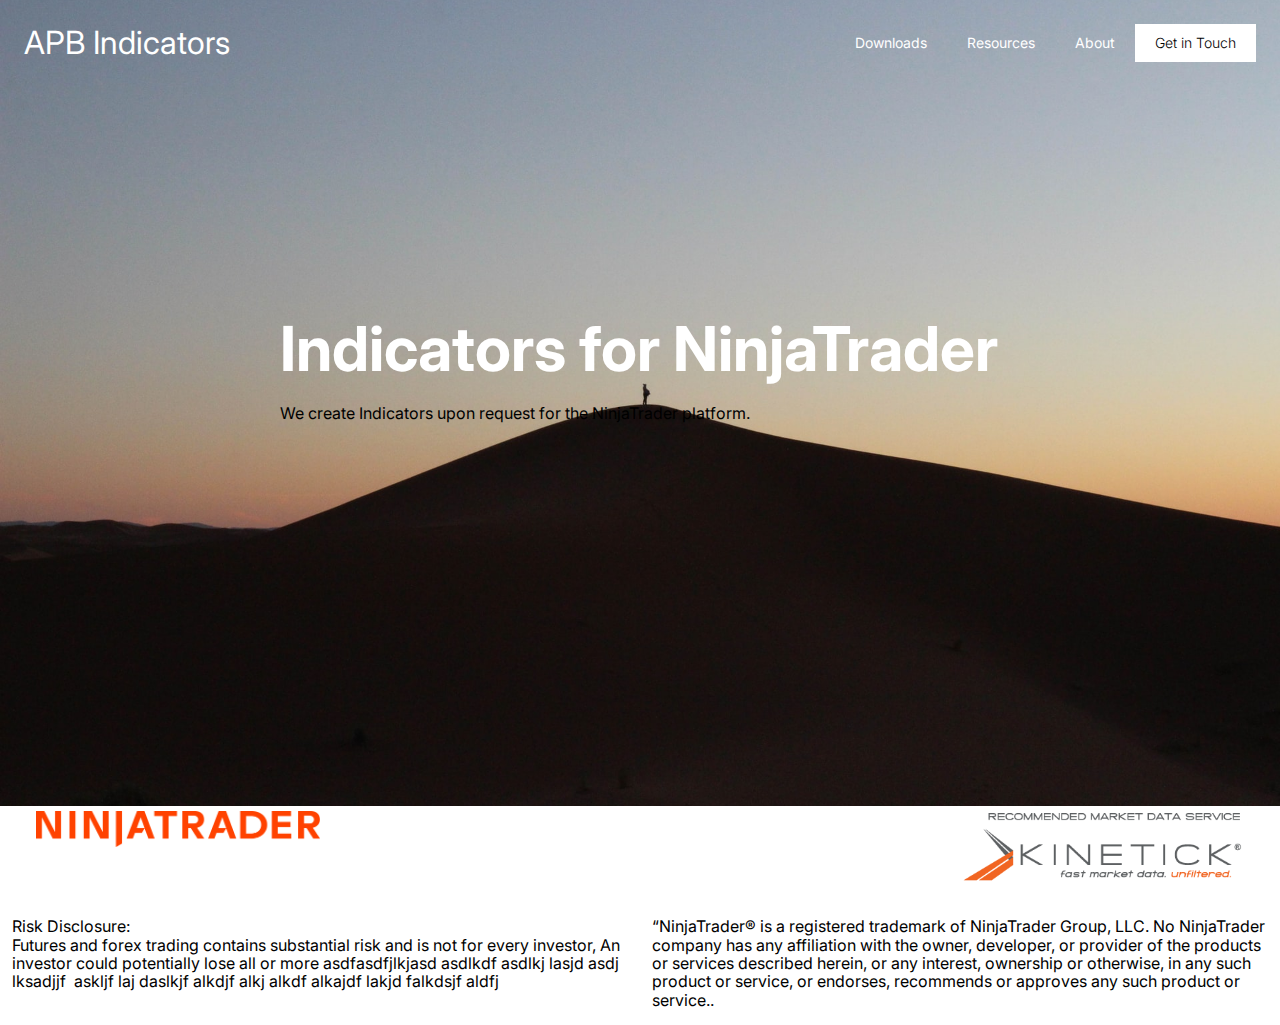
==== about.html @ 0ae4ec0c "Multi Upload" ====
<!DOCTYPE html>
<html>

<head>
  <meta charset="utf-8">
  <meta name="viewport" content="width=device-width,initial-scale=1">
  <meta name="generator" content="RSD 5.0.3541">
  <title>About</title>
  <link rel="stylesheet" href="css/vanillacss.min.css">
  <link rel="stylesheet" href="css/wireframe-theme.min.css">
  <script>document.createElement( "picture" );</script>
  <script class="picturefill" async="async" src="js/picturefill.min.js"></script>
  <link rel="stylesheet" href="css/main.css">
  <link rel="stylesheet" href="https://fonts.googleapis.com/css?family=Inter:300,400,b">
</head>

<body class="body-1">
  <div class="container nav-bar">
    <a class="link-text logo-nav-link" href="#">APB Indicators</a>
    <nav class="container nav-link-wrapper">
      <a class="link-text nav-link" href="downloads.html">Downloads<br></a>
      <a class="link-text nav-link" href="resources.html" title="">Resources</a>
      <a class="link-text nav-link" href="#">About</a>
      <a class="link-text nav-link contact-btn" href="mailto:TonyBonura@Hotmail.com">Get in Touch</a>
    </nav>
  </div>
  <div class="container hero-section">
    <div class="container hero-content-region">
      <h1 class="hero-heading">Indicators for NinjaTrader</h1>
      <p class="paragraph"><span class="paragraph-text-16">We create Indicators upon </span><span class="paragraph-text-17">request for the NinjaTrader platform.</span></p>
    </div>
  </div>
  <div class="container footer-region">
    <div class="container sd-four-cols">
      <div class="container"><a href="#" class="responsive-picture">
          <picture>
            <img alt="Placeholder Picture" width="2376" height="300" src="./NinjaTrader_Wordmark_color_RGB.png" loading="lazy">
          </picture>
        </a></div>
      <div class="container"></div>
      <div class="container"></div>
      <div class="container"><a href="#" class="responsive-picture">
          <picture>
            <img alt="Placeholder Picture" width="400" height="100" src="./Kinetick_Logo.png" loading="lazy">
          </picture>
        </a></div>
    </div>
  </div>
  <div class="container sd-two-cols">
    <div class="container">
      <p class="paragraph">Risk Disclosure:<br>Futures and forex trading contains substantial risk and is not for every investor, An investor could potentially lose all or more asdfasdfjlkjasd asdlkdf asdlkj lasjd asdj lksadjjf&nbsp; askljf laj daslkjf alkdjf alkj alkdf alkajdf lakjd falkdsjf aldfj</p>
    </div>
    <div class="container">
      <p class="paragraph">“NinjaTrader® is a registered trademark of NinjaTrader Group, LLC. No NinjaTrader company has any affiliation with the owner, developer, or provider of the products or services described herein, or any interest, ownership or otherwise, in any such product or service, or endorses, recommends or approves any such product or service..</p>
    </div>
  </div>
  <script src="js/jquery.min.js"></script>
  <script src="js/outofview.js"></script>
</body>

</html>
---- css/vanillacss.min.css ----
/************************ Icons ******************************/@font-face { font-family: 'coffeecup-font-icons'; src: url('../fonts/coffeecup-font-icons.eot?nxsgkh'); src: url('../fonts/coffeecup-font-icons.eot?nxsgkh#iefix') format('embedded-opentype'), url('../fonts/coffeecup-font-icons.woff?nxsgkh') format('woff'), url('../fonts/coffeecup-font-icons.ttf?nxsgkh') format('truetype'), url('../fonts/coffeecup-font-icons.svg?nxsgkh#coffeecup-font-icons') format('svg'); font-weight: normal; font-style: normal;}[class*="coffeecup-icons-"] { font-family: 'coffeecup-font-icons'; speak: none; font-weight: normal; font-style: normal; text-decoration: inherit; -webkit-font-smoothing: antialiased; display: inline; width: auto; height: auto; line-height: 1.7; vertical-align: baseline; background-image: none; background-position: 0% 0%; background-repeat: repeat; margin-top: 0;}[class*="coffeecup-icons-"]:before { text-decoration: inherit; display: inline-block; speak: none;}/* makes sure icons active on rollover in links */a [class*="coffeecup-icons-"] { display: inline-block;}/* makes the font 33% larger relative to the icon container */.coffeecup-icons-large:before { vertical-align: -10%; font-size: 1.3333333333333333em;}.button [class^="coffeecup-icons-"],.button [class*=" coffeecup-icons-"],.nav [class^="coffeecup-icons-"],.nav [class*=" coffeecup-icons-"] { display: inline; /* keeps button heights with and without icons the same */}.button [class^="coffeecup-icons-"].coffeecup-icons-large,.button [class*=" coffeecup-icons-"].coffeecup-icons-large,.nav [class^="coffeecup-icons-"].coffeecup-icons-large,.nav [class*=" coffeecup-icons-"].coffeecup-icons-large { line-height: .9em;}.button [class^="coffeecup-icons-"].coffeecup-icons-spin,.button [class*=" coffeecup-icons-"].coffeecup-icons-spin,.nav [class^="coffeecup-icons-"].coffeecup-icons-spin,.nav [class*=" coffeecup-icons-"].coffeecup-icons-spin { display: inline-block;}li [class^="coffeecup-icons-"],li [class*=" coffeecup-icons-"],.nav li [class^="coffeecup-icons-"],.nav li [class*=" coffeecup-icons-"] { display: inline-block; width: 1.25em; text-align: center;}li [class^="coffeecup-icons-"].coffeecup-icons-large,li [class*=" coffeecup-icons-"].coffeecup-icons-large,.nav li [class^="coffeecup-icons-"].coffeecup-icons-large,.nav li [class*=" coffeecup-icons-"].coffeecup-icons-large { /* increased font size for coffeecup-icons-large */ width: 1.5625em;}ul.icons { list-style-type: none; text-indent: -0.75em;}ul.icons li [class^="coffeecup-icons-"],ul.icons li [class*=" coffeecup-icons-"] { width: .75em;}.coffeecup-icons-muted { color: #eeeeee;}.coffeecup-icons-border { border: solid 1px #eeeeee; padding: .2em .25em .15em; -o-border-radius: 3px; -ms-border-radius: 3px; -moz-border-radius: 3px; -webkit-border-radius: 3px; border-radius: 3px; -moz-background-clip: padding; -webkit-background-clip: padding-box; background-clip: padding-box;}.coffeecup-icons-2x { font-size: 2em;}.coffeecup-icons-2x.coffeecup-icons-border { border-width: 2px; -o-border-radius: 0.25em; -ms-border-radius: 0.25em; -moz-border-radius: 0.25em; -webkit-border-radius: 0.25em; border-radius: 0.25em; -moz-background-clip: padding; -webkit-background-clip: padding-box; background-clip: padding-box;}.coffeecup-icons-3x { font-size: 3em;}.coffeecup-icons-3x.coffeecup-icons-border { border-width: 3px; -o-border-radius: 0.3125em; -ms-border-radius: 0.3125em; -moz-border-radius: 0.3125em; -webkit-border-radius: 0.3125em; border-radius: 0.3125em; -moz-background-clip: padding; -webkit-background-clip: padding-box; background-clip: padding-box;}.coffeecup-icons-4x { font-size: 4em;}.coffeecup-icons-4x.coffeecup-icons-border { border-width: 4px; -o-border-radius: 0.375em; -ms-border-radius: 0.375em; -moz-border-radius: 0.375em; -webkit-border-radius: 0.375em; border-radius: 0.375em; -moz-background-clip: padding; -webkit-background-clip: padding-box; background-clip: padding-box;}[class^="coffeecup-icons-"].left,[class*=" coffeecup-icons-"].left { margin-right: 0.3em;}[class^="coffeecup-icons-"].right,[class*=" coffeecup-icons-"].right { margin-left: 0.3em;}.button [class^="coffeecup-icons-"].left.coffeecup-icons-2x,.button [class^="coffeecup-icons-"].right.coffeecup-icons-2x,.button [class*=" coffeecup-icons-"].left.coffeecup-icons-2x,.button [class*=" coffeecup-icons-"].right.coffeecup-icons-2x { margin-top: 0.18em;}.button [class^="coffeecup-icons-"].coffeecup-icons-spin.coffeecup-icons-large,.button [class*=" coffeecup-icons-"].coffeecup-icons-spin.coffeecup-icons-large { line-height: 0.8em;}.button.small [class^="coffeecup-icons-"].left.coffeecup-icons-2x,.button.small [class^="coffeecup-icons-"].right.coffeecup-icons-2x,.button.small [class*=" coffeecup-icons-"].left.coffeecup-icons-2x,.button.small [class*=" coffeecup-icons-"].right.coffeecup-icons-2x { margin-top: 0.25em;}.button.large [class^="coffeecup-icons-"],.button.large [class*=" coffeecup-icons-"] { margin-top: 0;}.button.large [class^="coffeecup-icons-"].left.coffeecup-icons-2x,.button.large [class^="coffeecup-icons-"].right.coffeecup-icons-2x,.button.large [class*=" coffeecup-icons-"].left.coffeecup-icons-2x,.button.large [class*=" coffeecup-icons-"].right.coffeecup-icons-2x { margin-top: .005em;}.button.large [class^="coffeecup-icons-"].left.coffeecup-icons-2x,.button.large [class*=" coffeecup-icons-"].left.coffeecup-icons-2x { margin-right: 0.2em;}.button.large [class^="coffeecup-icons-"].right.coffeecup-icons-2x,.button.large [class*=" coffeecup-icons-"].right.coffeecup-icons-2x { margin-left: 0.2em;}.coffeecup-icons-spin { display: inline-block; -moz-animation: spin 2s infinite linear; -o-animation: spin 2s infinite linear; -webkit-animation: spin 2s infinite linear; animation: spin 2s infinite linear;}@-moz-keyframes spin { 0% { -moz-transform: rotate(0deg); } 100% { -moz-transform: rotate(359deg); }}@-webkit-keyframes spin { 0% { -webkit-transform: rotate(0deg); } 100% { -webkit-transform: rotate(359deg); }}@-o-keyframes spin { 0% { -o-transform: rotate(0deg); } 100% { -o-transform: rotate(359deg); }}@-ms-keyframes spin { 0% { -ms-transform: rotate(0deg); } 100% { -ms-transform: rotate(359deg); }}@keyframes spin { 0% { transform: rotate(0deg); } 100% { transform: rotate(359deg); }}@-moz-document url-prefix() { .coffeecup-icons-spin { height: 0.9em; } .btn .coffeecup-icons-spin { height: auto; } .coffeecup-icons-spin.coffeecup-icons-large { height: 1.25em; } .btn .coffeecup-icons-spin.coffeecup-icons-large { height: 0.75em; }}.coffeecup-icons-home:before { content: "\e900";}.coffeecup-icons-home2:before { content: "\e901";}.coffeecup-icons-home3:before { content: "\e902";}.coffeecup-icons-home4:before { content: "\e903";}.coffeecup-icons-home5:before { content: "\e904";}.coffeecup-icons-home6:before { content: "\e905";}.coffeecup-icons-home7:before { content: "\e906";}.coffeecup-icons-home8:before { content: "\e907";}.coffeecup-icons-home9:before { content: "\e908";}.coffeecup-icons-office:before { content: "\e909";}.coffeecup-icons-city:before { content: "\e90a";}.coffeecup-icons-newspaper:before { content: "\e90b";}.coffeecup-icons-magazine:before { content: "\e90c";}.coffeecup-icons-design:before { content: "\e90d";}.coffeecup-icons-pencil:before { content: "\e90e";}.coffeecup-icons-pencil2:before { content: "\e90f";}.coffeecup-icons-pencil3:before { content: "\e910";}.coffeecup-icons-pencil4:before { content: "\e911";}.coffeecup-icons-pencil5:before { content: "\e912";}.coffeecup-icons-pencil6:before { content: "\e913";}.coffeecup-icons-pencil7:before { content: "\e914";}.coffeecup-icons-eraser:before { content: "\e915";}.coffeecup-icons-eraser2:before { content: "\e916";}.coffeecup-icons-eraser3:before { content: "\e917";}.coffeecup-icons-quill:before { content: "\e918";}.coffeecup-icons-quill2:before { content: "\e919";}.coffeecup-icons-quill3:before { content: "\e91a";}.coffeecup-icons-quill4:before { content: "\e91b";}.coffeecup-icons-pen:before { content: "\e91c";}.coffeecup-icons-pen-plus:before { content: "\e91d";}.coffeecup-icons-pen-minus:before { content: "\e91e";}.coffeecup-icons-pen2:before { content: "\e91f";}.coffeecup-icons-pen3:before { content: "\e920";}.coffeecup-icons-pen4:before { content: "\e921";}.coffeecup-icons-pen5:before { content: "\e922";}.coffeecup-icons-marker:before { content: "\e923";}.coffeecup-icons-marker2:before { content: "\e924";}.coffeecup-icons-blog:before { content: "\e925";}.coffeecup-icons-blog2:before { content: "\e926";}.coffeecup-icons-pen6:before { content: "\e927";}.coffeecup-icons-brush:before { content: "\e928";}.coffeecup-icons-spray:before { content: "\e929";}.coffeecup-icons-palette:before { content: "\e92a";}.coffeecup-icons-palette2:before { content: "\e92b";}.coffeecup-icons-color-sampler:before { content: "\e92c";}.coffeecup-icons-toggle:before { content: "\e92d";}.coffeecup-icons-bucket:before { content: "\e92e";}.coffeecup-icons-bucket2:before { content: "\e92f";}.coffeecup-icons-gradient:before { content: "\e930";}.coffeecup-icons-eyedropper:before { content: "\e931";}.coffeecup-icons-eyedropper2:before { content: "\e932";}.coffeecup-icons-eyedropper3:before { content: "\e933";}.coffeecup-icons-droplet:before { content: "\e934";}.coffeecup-icons-droplet2:before { content: "\e935";}.coffeecup-icons-droplet-contrast:before { content: "\e936";}.coffeecup-icons-color-clear:before { content: "\e937";}.coffeecup-icons-paint-format:before { content: "\e938";}.coffeecup-icons-stamp:before { content: "\e939";}.coffeecup-icons-images:before { content: "\e93a";}.coffeecup-icons-image:before { content: "\e93b";}.coffeecup-icons-image2:before { content: "\e93c";}.coffeecup-icons-image-compare:before { content: "\e93d";}.coffeecup-icons-images2:before { content: "\e93e";}.coffeecup-icons-image3:before { content: "\e93f";}.coffeecup-icons-images3:before { content: "\e940";}.coffeecup-icons-image4:before { content: "\e941";}.coffeecup-icons-image5:before { content: "\e942";}.coffeecup-icons-image6:before { content: "\e943";}.coffeecup-icons-camera:before { content: "\e944";}.coffeecup-icons-camera2:before { content: "\e945";}.coffeecup-icons-camera3:before { content: "\e946";}.coffeecup-icons-shutter:before { content: "\e947";}.coffeecup-icons-headphones:before { content: "\e948";}.coffeecup-icons-headset:before { content: "\e949";}.coffeecup-icons-music:before { content: "\e94a";}.coffeecup-icons-music2:before { content: "\e94b";}.coffeecup-icons-music3:before { content: "\e94c";}.coffeecup-icons-music4:before { content: "\e94d";}.coffeecup-icons-music5:before { content: "\e94e";}.coffeecup-icons-music6:before { content: "\e94f";}.coffeecup-icons-album:before { content: "\e950";}.coffeecup-icons-cassette:before { content: "\e951";}.coffeecup-icons-tape:before { content: "\e952";}.coffeecup-icons-piano:before { content: "\e953";}.coffeecup-icons-guitar:before { content: "\e954";}.coffeecup-icons-trumpet:before { content: "\e955";}.coffeecup-icons-speakers:before { content: "\e956";}.coffeecup-icons-play:before { content: "\e957";}.coffeecup-icons-play2:before { content: "\e958";}.coffeecup-icons-clapboard-play:before { content: "\e959";}.coffeecup-icons-clapboard:before { content: "\e95a";}.coffeecup-icons-media:before { content: "\e95b";}.coffeecup-icons-presentation:before { content: "\e95c";}.coffeecup-icons-movie:before { content: "\e95d";}.coffeecup-icons-film:before { content: "\e95e";}.coffeecup-icons-film2:before { content: "\e95f";}.coffeecup-icons-film3:before { content: "\e960";}.coffeecup-icons-film4:before { content: "\e961";}.coffeecup-icons-video-camera:before { content: "\e962";}.coffeecup-icons-video-camera2:before { content: "\e963";}.coffeecup-icons-video-camera-slash:before { content: "\e964";}.coffeecup-icons-video-camera3:before { content: "\e965";}.coffeecup-icons-video-camera4:before { content: "\e966";}.coffeecup-icons-video-camera-slash2:before { content: "\e967";}.coffeecup-icons-video-camera5:before { content: "\e968";}.coffeecup-icons-recording:before { content: "\e969";}.coffeecup-icons-dice:before { content: "\e96a";}.coffeecup-icons-gamepad:before { content: "\e96b";}.coffeecup-icons-gamepad2:before { content: "\e96c";}.coffeecup-icons-gamepad3:before { content: "\e96d";}.coffeecup-icons-pacman:before { content: "\e96e";}.coffeecup-icons-spades:before { content: "\e96f";}.coffeecup-icons-clubs:before { content: "\e970";}.coffeecup-icons-diamonds:before { content: "\e971";}.coffeecup-icons-chess-king:before { content: "\e972";}.coffeecup-icons-chess-queen:before { content: "\e973";}.coffeecup-icons-chess-rook:before { content: "\e974";}.coffeecup-icons-chess-bishop:before { content: "\e975";}.coffeecup-icons-chess-knight:before { content: "\e976";}.coffeecup-icons-chess-pawn:before { content: "\e977";}.coffeecup-icons-chess:before { content: "\e978";}.coffeecup-icons-bullhorn:before { content: "\e979";}.coffeecup-icons-megaphone:before { content: "\e97a";}.coffeecup-icons-new:before { content: "\e97b";}.coffeecup-icons-connection:before { content: "\e97c";}.coffeecup-icons-connection2:before { content: "\e97d";}.coffeecup-icons-connection3:before { content: "\e97e";}.coffeecup-icons-connection4:before { content: "\e97f";}.coffeecup-icons-podcast:before { content: "\e980";}.coffeecup-icons-station:before { content: "\e981";}.coffeecup-icons-station2:before { content: "\e982";}.coffeecup-icons-antenna:before { content: "\e983";}.coffeecup-icons-satellite-dish:before { content: "\e984";}.coffeecup-icons-satellite-dish2:before { content: "\e985";}.coffeecup-icons-feed:before { content: "\e986";}.coffeecup-icons-podcast2:before { content: "\e987";}.coffeecup-icons-antenna2:before { content: "\e988";}.coffeecup-icons-mic:before { content: "\e989";}.coffeecup-icons-mic-off:before { content: "\e98a";}.coffeecup-icons-mic2:before { content: "\e98b";}.coffeecup-icons-mic-off2:before { content: "\e98c";}.coffeecup-icons-mic3:before { content: "\e98d";}.coffeecup-icons-mic4:before { content: "\e98e";}.coffeecup-icons-mic5:before { content: "\e98f";}.coffeecup-icons-book:before { content: "\e990";}.coffeecup-icons-book2:before { content: "\e991";}.coffeecup-icons-book-play:before { content: "\e992";}.coffeecup-icons-book3:before { content: "\e993";}.coffeecup-icons-bookmark:before { content: "\e994";}.coffeecup-icons-books:before { content: "\e995";}.coffeecup-icons-archive:before { content: "\e996";}.coffeecup-icons-reading:before { content: "\e997";}.coffeecup-icons-library:before { content: "\e998";}.coffeecup-icons-library2:before { content: "\e999";}.coffeecup-icons-graduation:before { content: "\e99a";}.coffeecup-icons-file-text:before { content: "\e99b";}.coffeecup-icons-profile:before { content: "\e99c";}.coffeecup-icons-file-empty:before { content: "\e99d";}.coffeecup-icons-file-empty2:before { content: "\e99e";}.coffeecup-icons-files-empty:before { content: "\e99f";}.coffeecup-icons-files-empty2:before { content: "\e9a0";}.coffeecup-icons-file-plus:before { content: "\e9a1";}.coffeecup-icons-file-plus2:before { content: "\e9a2";}.coffeecup-icons-file-minus:before { content: "\e9a3";}.coffeecup-icons-file-minus2:before { content: "\e9a4";}.coffeecup-icons-file-download:before { content: "\e9a5";}.coffeecup-icons-file-download2:before { content: "\e9a6";}.coffeecup-icons-file-upload:before { content: "\e9a7";}.coffeecup-icons-file-upload2:before { content: "\e9a8";}.coffeecup-icons-file-check:before { content: "\e9a9";}.coffeecup-icons-file-check2:before { content: "\e9aa";}.coffeecup-icons-file-eye:before { content: "\e9ab";}.coffeecup-icons-file-eye2:before { content: "\e9ac";}.coffeecup-icons-file-text2:before { content: "\e9ad";}.coffeecup-icons-file-text3:before { content: "\e9ae";}.coffeecup-icons-file-picture:before { content: "\e9af";}.coffeecup-icons-file-picture2:before { content: "\e9b0";}.coffeecup-icons-file-music:before { content: "\e9b1";}.coffeecup-icons-file-music2:before { content: "\e9b2";}.coffeecup-icons-file-play:before { content: "\e9b3";}.coffeecup-icons-file-play2:before { content: "\e9b4";}.coffeecup-icons-file-video:before { content: "\e9b5";}.coffeecup-icons-file-video2:before { content: "\e9b6";}.coffeecup-icons-copy:before { content: "\e9b7";}.coffeecup-icons-copy2:before { content: "\e9b8";}.coffeecup-icons-file-zip:before { content: "\e9b9";}.coffeecup-icons-file-zip2:before { content: "\e9ba";}.coffeecup-icons-file-xml:before { content: "\e9bb";}.coffeecup-icons-file-xml2:before { content: "\e9bc";}.coffeecup-icons-file-css:before { content: "\e9bd";}.coffeecup-icons-file-css2:before { content: "\e9be";}.coffeecup-icons-file-presentation:before { content: "\e9bf";}.coffeecup-icons-file-presentation2:before { content: "\e9c0";}.coffeecup-icons-file-stats:before { content: "\e9c1";}.coffeecup-icons-file-stats2:before { content: "\e9c2";}.coffeecup-icons-file-locked:before { content: "\e9c3";}.coffeecup-icons-file-locked2:before { content: "\e9c4";}.coffeecup-icons-file-spreadsheet:before { content: "\e9c5";}.coffeecup-icons-file-spreadsheet2:before { content: "\e9c6";}.coffeecup-icons-copy3:before { content: "\e9c7";}.coffeecup-icons-copy4:before { content: "\e9c8";}.coffeecup-icons-paste:before { content: "\e9c9";}.coffeecup-icons-paste2:before { content: "\e9ca";}.coffeecup-icons-paste3:before { content: "\e9cb";}.coffeecup-icons-paste4:before { content: "\e9cc";}.coffeecup-icons-stack:before { content: "\e9cd";}.coffeecup-icons-stack2:before { content: "\e9ce";}.coffeecup-icons-stack3:before { content: "\e9cf";}.coffeecup-icons-folder:before { content: "\e9d0";}.coffeecup-icons-folder-search:before { content: "\e9d1";}.coffeecup-icons-folder-download:before { content: "\e9d2";}.coffeecup-icons-folder-upload:before { content: "\e9d3";}.coffeecup-icons-folder-plus:before { content: "\e9d4";}.coffeecup-icons-folder-plus2:before { content: "\e9d5";}.coffeecup-icons-folder-minus:before { content: "\e9d6";}.coffeecup-icons-folder-minus2:before { content: "\e9d7";}.coffeecup-icons-folder-check:before { content: "\e9d8";}.coffeecup-icons-folder-heart:before { content: "\e9d9";}.coffeecup-icons-folder-remove:before { content: "\e9da";}.coffeecup-icons-folder2:before { content: "\e9db";}.coffeecup-icons-folder-open:before { content: "\e9dc";}.coffeecup-icons-folder3:before { content: "\e9dd";}.coffeecup-icons-folder4:before { content: "\e9de";}.coffeecup-icons-folder-plus3:before { content: "\e9df";}.coffeecup-icons-folder-minus3:before { content: "\e9e0";}.coffeecup-icons-folder-plus4:before { content: "\e9e1";}.coffeecup-icons-folder-minus4:before { content: "\e9e2";}.coffeecup-icons-folder-download2:before { content: "\e9e3";}.coffeecup-icons-folder-upload2:before { content: "\e9e4";}.coffeecup-icons-folder-download3:before { content: "\e9e5";}.coffeecup-icons-folder-upload3:before { content: "\e9e6";}.coffeecup-icons-folder5:before { content: "\e9e7";}.coffeecup-icons-folder-open2:before { content: "\e9e8";}.coffeecup-icons-folder6:before { content: "\e9e9";}.coffeecup-icons-folder-open3:before { content: "\e9ea";}.coffeecup-icons-certificate:before { content: "\e9eb";}.coffeecup-icons-cc:before { content: "\e9ec";}.coffeecup-icons-price-tag:before { content: "\e9ed";}.coffeecup-icons-price-tag2:before { content: "\e9ee";}.coffeecup-icons-price-tags:before { content: "\e9ef";}.coffeecup-icons-price-tag3:before { content: "\e9f0";}.coffeecup-icons-price-tags2:before { content: "\e9f1";}.coffeecup-icons-price-tag4:before { content: "\e9f2";}.coffeecup-icons-price-tags3:before { content: "\e9f3";}.coffeecup-icons-price-tag5:before { content: "\e9f4";}.coffeecup-icons-price-tags4:before { content: "\e9f5";}.coffeecup-icons-barcode:before { content: "\e9f6";}.coffeecup-icons-barcode2:before { content: "\e9f7";}.coffeecup-icons-qrcode:before { content: "\e9f8";}.coffeecup-icons-ticket:before { content: "\e9f9";}.coffeecup-icons-ticket2:before { content: "\e9fa";}.coffeecup-icons-theater:before { content: "\e9fb";}.coffeecup-icons-store:before { content: "\e9fc";}.coffeecup-icons-store2:before { content: "\e9fd";}.coffeecup-icons-cart:before { content: "\e9fe";}.coffeecup-icons-cart2:before { content: "\e9ff";}.coffeecup-icons-cart3:before { content: "\ea00";}.coffeecup-icons-cart4:before { content: "\ea01";}.coffeecup-icons-cart5:before { content: "\ea02";}.coffeecup-icons-cart-add:before { content: "\ea03";}.coffeecup-icons-cart-add2:before { content: "\ea04";}.coffeecup-icons-cart-remove:before { content: "\ea05";}.coffeecup-icons-basket:before { content: "\ea06";}.coffeecup-icons-bag:before { content: "\ea07";}.coffeecup-icons-bag2:before { content: "\ea08";}.coffeecup-icons-percent:before { content: "\ea09";}.coffeecup-icons-coins:before { content: "\ea0a";}.coffeecup-icons-coin-dollar:before { content: "\ea0b";}.coffeecup-icons-coin-euro:before { content: "\ea0c";}.coffeecup-icons-coin-pound:before { content: "\ea0d";}.coffeecup-icons-coin-yen:before { content: "\ea0e";}.coffeecup-icons-piggy-bank:before { content: "\ea0f";}.coffeecup-icons-wallet:before { content: "\ea10";}.coffeecup-icons-cash:before { content: "\ea11";}.coffeecup-icons-cash2:before { content: "\ea12";}.coffeecup-icons-cash3:before { content: "\ea13";}.coffeecup-icons-cash4:before { content: "\ea14";}.coffeecup-icons-credit-card:before { content: "\ea15";}.coffeecup-icons-credit-card2:before { content: "\ea16";}.coffeecup-icons-calculator:before { content: "\ea17";}.coffeecup-icons-calculator2:before { content: "\ea18";}.coffeecup-icons-calculator3:before { content: "\ea19";}.coffeecup-icons-chip:before { content: "\ea1a";}.coffeecup-icons-lifebuoy:before { content: "\ea1b";}.coffeecup-icons-phone:before { content: "\ea1c";}.coffeecup-icons-phone2:before { content: "\ea1d";}.coffeecup-icons-phone-slash:before { content: "\ea1e";}.coffeecup-icons-phone-wave:before { content: "\ea1f";}.coffeecup-icons-phone-plus:before { content: "\ea20";}.coffeecup-icons-phone-minus:before { content: "\ea21";}.coffeecup-icons-phone-plus2:before { content: "\ea22";}.coffeecup-icons-phone-minus2:before { content: "\ea23";}.coffeecup-icons-phone-incoming:before { content: "\ea24";}.coffeecup-icons-phone-outgoing:before { content: "\ea25";}.coffeecup-icons-phone3:before { content: "\ea26";}.coffeecup-icons-phone-slash2:before { content: "\ea27";}.coffeecup-icons-phone-wave2:before { content: "\ea28";}.coffeecup-icons-phone-hang-up:before { content: "\ea29";}.coffeecup-icons-phone-hang-up2:before { content: "\ea2a";}.coffeecup-icons-address-book:before { content: "\ea2b";}.coffeecup-icons-address-book2:before { content: "\ea2c";}.coffeecup-icons-address-book3:before { content: "\ea2d";}.coffeecup-icons-notebook:before { content: "\ea2e";}.coffeecup-icons-at-sign:before { content: "\ea2f";}.coffeecup-icons-envelop:before { content: "\ea30";}.coffeecup-icons-envelop2:before { content: "\ea31";}.coffeecup-icons-envelop3:before { content: "\ea32";}.coffeecup-icons-envelop4:before { content: "\ea33";}.coffeecup-icons-envelop5:before { content: "\ea34";}.coffeecup-icons-mailbox:before { content: "\ea35";}.coffeecup-icons-pushpin:before { content: "\ea36";}.coffeecup-icons-pushpin2:before { content: "\ea37";}.coffeecup-icons-location:before { content: "\ea38";}.coffeecup-icons-location2:before { content: "\ea39";}.coffeecup-icons-location3:before { content: "\ea3a";}.coffeecup-icons-location4:before { content: "\ea3b";}.coffeecup-icons-location5:before { content: "\ea3c";}.coffeecup-icons-location6:before { content: "\ea3d";}.coffeecup-icons-location7:before { content: "\ea3e";}.coffeecup-icons-compass:before { content: "\ea3f";}.coffeecup-icons-compass2:before { content: "\ea40";}.coffeecup-icons-compass3:before { content: "\ea41";}.coffeecup-icons-compass4:before { content: "\ea42";}.coffeecup-icons-compass5:before { content: "\ea43";}.coffeecup-icons-compass6:before { content: "\ea44";}.coffeecup-icons-map:before { content: "\ea45";}.coffeecup-icons-map2:before { content: "\ea46";}.coffeecup-icons-map3:before { content: "\ea47";}.coffeecup-icons-map4:before { content: "\ea48";}.coffeecup-icons-map5:before { content: "\ea49";}.coffeecup-icons-direction:before { content: "\ea4a";}.coffeecup-icons-reset:before { content: "\ea4b";}.coffeecup-icons-history:before { content: "\ea4c";}.coffeecup-icons-clock:before { content: "\ea4d";}.coffeecup-icons-clock2:before { content: "\ea4e";}.coffeecup-icons-clock3:before { content: "\ea4f";}.coffeecup-icons-clock4:before { content: "\ea50";}.coffeecup-icons-watch:before { content: "\ea51";}.coffeecup-icons-watch2:before { content: "\ea52";}.coffeecup-icons-alarm:before { content: "\ea53";}.coffeecup-icons-alarm-add:before { content: "\ea54";}.coffeecup-icons-alarm-check:before { content: "\ea55";}.coffeecup-icons-alarm-cancel:before { content: "\ea56";}.coffeecup-icons-bell:before { content: "\ea57";}.coffeecup-icons-bell2:before { content: "\ea58";}.coffeecup-icons-bell3:before { content: "\ea59";}.coffeecup-icons-bell-plus:before { content: "\ea5a";}.coffeecup-icons-bell-minus:before { content: "\ea5b";}.coffeecup-icons-bell-check:before { content: "\ea5c";}.coffeecup-icons-bell-cross:before { content: "\ea5d";}.coffeecup-icons-stopwatch:before { content: "\ea5e";}.coffeecup-icons-calendar:before { content: "\ea5f";}.coffeecup-icons-calendar2:before { content: "\ea60";}.coffeecup-icons-calendar3:before { content: "\ea61";}.coffeecup-icons-calendar4:before { content: "\ea62";}.coffeecup-icons-calendar5:before { content: "\ea63";}.coffeecup-icons-calendar-empty:before { content: "\ea64";}.coffeecup-icons-calendar-day:before { content: "\ea65";}.coffeecup-icons-calendar-week:before { content: "\ea66";}.coffeecup-icons-printer:before { content: "\ea67";}.coffeecup-icons-printer2:before { content: "\ea68";}.coffeecup-icons-printer3:before { content: "\ea69";}.coffeecup-icons-printer4:before { content: "\ea6a";}.coffeecup-icons-shredder:before { content: "\ea6b";}.coffeecup-icons-mouse:before { content: "\ea6c";}.coffeecup-icons-mouse2:before { content: "\ea6d";}.coffeecup-icons-mouse-left:before { content: "\ea6e";}.coffeecup-icons-mouse-right:before { content: "\ea6f";}.coffeecup-icons-keyboard:before { content: "\ea70";}.coffeecup-icons-keyboard2:before { content: "\ea71";}.coffeecup-icons-typewriter:before { content: "\ea72";}.coffeecup-icons-display:before { content: "\ea73";}.coffeecup-icons-display2:before { content: "\ea74";}.coffeecup-icons-display3:before { content: "\ea75";}.coffeecup-icons-display4:before { content: "\ea76";}.coffeecup-icons-laptop:before { content: "\ea77";}.coffeecup-icons-mobile:before { content: "\ea78";}.coffeecup-icons-mobile2:before { content: "\ea79";}.coffeecup-icons-tablet:before { content: "\ea7a";}.coffeecup-icons-mobile3:before { content: "\ea7b";}.coffeecup-icons-tv:before { content: "\ea7c";}.coffeecup-icons-radio:before { content: "\ea7d";}.coffeecup-icons-cabinet:before { content: "\ea7e";}.coffeecup-icons-drawer:before { content: "\ea7f";}.coffeecup-icons-drawer2:before { content: "\ea80";}.coffeecup-icons-drawer-out:before { content: "\ea81";}.coffeecup-icons-drawer-in:before { content: "\ea82";}.coffeecup-icons-drawer3:before { content: "\ea83";}.coffeecup-icons-box:before { content: "\ea84";}.coffeecup-icons-box-add:before { content: "\ea85";}.coffeecup-icons-box-remove:before { content: "\ea86";}.coffeecup-icons-download:before { content: "\ea87";}.coffeecup-icons-upload:before { content: "\ea88";}.coffeecup-icons-floppy-disk:before { content: "\ea89";}.coffeecup-icons-floppy-disks:before { content: "\ea8a";}.coffeecup-icons-floppy-disks2:before { content: "\ea8b";}.coffeecup-icons-floppy-disk2:before { content: "\ea8c";}.coffeecup-icons-floppy-disk3:before { content: "\ea8d";}.coffeecup-icons-disk:before { content: "\ea8e";}.coffeecup-icons-disk2:before { content: "\ea8f";}.coffeecup-icons-usb-stick:before { content: "\ea90";}.coffeecup-icons-drive:before { content: "\ea91";}.coffeecup-icons-server:before { content: "\ea92";}.coffeecup-icons-database:before { content: "\ea93";}.coffeecup-icons-database2:before { content: "\ea94";}.coffeecup-icons-database3:before { content: "\ea95";}.coffeecup-icons-database4:before { content: "\ea96";}.coffeecup-icons-database-menu:before { content: "\ea97";}.coffeecup-icons-database-add:before { content: "\ea98";}.coffeecup-icons-database-remove:before { content: "\ea99";}.coffeecup-icons-database-insert:before { content: "\ea9a";}.coffeecup-icons-database-export:before { content: "\ea9b";}.coffeecup-icons-database-upload:before { content: "\ea9c";}.coffeecup-icons-database-refresh:before { content: "\ea9d";}.coffeecup-icons-database-diff:before { content: "\ea9e";}.coffeecup-icons-database-edit:before { content: "\ea9f";}.coffeecup-icons-database-edit2:before { content: "\eaa0";}.coffeecup-icons-database-check:before { content: "\eaa1";}.coffeecup-icons-database-arrow:before { content: "\eaa2";}.coffeecup-icons-database-time:before { content: "\eaa3";}.coffeecup-icons-database-time2:before { content: "\eaa4";}.coffeecup-icons-undo:before { content: "\eaa5";}.coffeecup-icons-redo:before { content: "\eaa6";}.coffeecup-icons-rotate-ccw:before { content: "\eaa7";}.coffeecup-icons-rotate-cw:before { content: "\eaa8";}.coffeecup-icons-rotate-ccw2:before { content: "\eaa9";}.coffeecup-icons-rotate-cw2:before { content: "\eaaa";}.coffeecup-icons-rotate-ccw3:before { content: "\eaab";}.coffeecup-icons-rotate-cw3:before { content: "\eaac";}.coffeecup-icons-flip-vertical:before { content: "\eaad";}.coffeecup-icons-flip-vertical2:before { content: "\eaae";}.coffeecup-icons-flip-horizontal:before { content: "\eaaf";}.coffeecup-icons-flip-horizontal2:before { content: "\eab0";}.coffeecup-icons-flip-vertical3:before { content: "\eab1";}.coffeecup-icons-flip-vertical4:before { content: "\eab2";}.coffeecup-icons-angle:before { content: "\eab3";}.coffeecup-icons-shear:before { content: "\eab4";}.coffeecup-icons-unite:before { content: "\eab5";}.coffeecup-icons-subtract:before { content: "\eab6";}.coffeecup-icons-interset:before { content: "\eab7";}.coffeecup-icons-exclude:before { content: "\eab8";}.coffeecup-icons-align-left:before { content: "\eab9";}.coffeecup-icons-align-center-horizontal:before { content: "\eaba";}.coffeecup-icons-align-right:before { content: "\eabb";}.coffeecup-icons-align-top:before { content: "\eabc";}.coffeecup-icons-align-center-vertical:before { content: "\eabd";}.coffeecup-icons-align-bottom:before { content: "\eabe";}.coffeecup-icons-undo2:before { content: "\eabf";}.coffeecup-icons-redo2:before { content: "\eac0";}.coffeecup-icons-forward:before { content: "\eac1";}.coffeecup-icons-reply:before { content: "\eac2";}.coffeecup-icons-reply-all:before { content: "\eac3";}.coffeecup-icons-bubble:before { content: "\eac4";}.coffeecup-icons-bubbles:before { content: "\eac5";}.coffeecup-icons-bubbles2:before { content: "\eac6";}.coffeecup-icons-bubble2:before { content: "\eac7";}.coffeecup-icons-bubbles3:before { content: "\eac8";}.coffeecup-icons-bubbles4:before { content: "\eac9";}.coffeecup-icons-bubble-notification:before { content: "\eaca";}.coffeecup-icons-bubbles5:before { content: "\eacb";}.coffeecup-icons-bubbles6:before { content: "\eacc";}.coffeecup-icons-bubble3:before { content: "\eacd";}.coffeecup-icons-bubble-dots:before { content: "\eace";}.coffeecup-icons-bubble-lines:before { content: "\eacf";}.coffeecup-icons-bubble4:before { content: "\ead0";}.coffeecup-icons-bubble-dots2:before { content: "\ead1";}.coffeecup-icons-bubble-lines2:before { content: "\ead2";}.coffeecup-icons-bubble5:before { content: "\ead3";}.coffeecup-icons-bubble6:before { content: "\ead4";}.coffeecup-icons-bubbles7:before { content: "\ead5";}.coffeecup-icons-bubble7:before { content: "\ead6";}.coffeecup-icons-bubbles8:before { content: "\ead7";}.coffeecup-icons-bubble8:before { content: "\ead8";}.coffeecup-icons-bubble-dots3:before { content: "\ead9";}.coffeecup-icons-bubble-lines3:before { content: "\eada";}.coffeecup-icons-bubble9:before { content: "\eadb";}.coffeecup-icons-bubble-dots4:before { content: "\eadc";}.coffeecup-icons-bubble-lines4:before { content: "\eadd";}.coffeecup-icons-bubbles9:before { content: "\eade";}.coffeecup-icons-bubbles10:before { content: "\eadf";}.coffeecup-icons-bubble-blocked:before { content: "\eae0";}.coffeecup-icons-bubble-quote:before { content: "\eae1";}.coffeecup-icons-bubble-user:before { content: "\eae2";}.coffeecup-icons-bubble-smiley:before { content: "\eae3";}.coffeecup-icons-bubble-check:before { content: "\eae4";}.coffeecup-icons-bubble-video:before { content: "\eae5";}.coffeecup-icons-bubble-link:before { content: "\eae6";}.coffeecup-icons-bubble-lock:before { content: "\eae7";}.coffeecup-icons-bubble-star:before { content: "\eae8";}.coffeecup-icons-bubble-heart:before { content: "\eae9";}.coffeecup-icons-bubble-paperclip:before { content: "\eaea";}.coffeecup-icons-bubble-cancel:before { content: "\eaeb";}.coffeecup-icons-bubble-plus:before { content: "\eaec";}.coffeecup-icons-bubble-minus:before { content: "\eaed";}.coffeecup-icons-bubble-notification2:before { content: "\eaee";}.coffeecup-icons-bubble-left:before { content: "\eaef";}.coffeecup-icons-bubble-right:before { content: "\eaf0";}.coffeecup-icons-bubble-first:before { content: "\eaf1";}.coffeecup-icons-bubble-last:before { content: "\eaf2";}.coffeecup-icons-bubble-reply:before { content: "\eaf3";}.coffeecup-icons-bubble-forward:before { content: "\eaf4";}.coffeecup-icons-bubble-reply2:before { content: "\eaf5";}.coffeecup-icons-bubble-forward2:before { content: "\eaf6";}.coffeecup-icons-user:before { content: "\eaf7";}.coffeecup-icons-users:before { content: "\eaf8";}.coffeecup-icons-user-plus:before { content: "\eaf9";}.coffeecup-icons-user-minus:before { content: "\eafa";}.coffeecup-icons-user-cancel:before { content: "\eafb";}.coffeecup-icons-user-block:before { content: "\eafc";}.coffeecup-icons-user-lock:before { content: "\eafd";}.coffeecup-icons-user-check:before { content: "\eafe";}.coffeecup-icons-users2:before { content: "\eaff";}.coffeecup-icons-user2:before { content: "\eb00";}.coffeecup-icons-users3:before { content: "\eb01";}.coffeecup-icons-user-plus2:before { content: "\eb02";}.coffeecup-icons-user-minus2:before { content: "\eb03";}.coffeecup-icons-user-cancel2:before { content: "\eb04";}.coffeecup-icons-user-block2:before { content: "\eb05";}.coffeecup-icons-user-lock2:before { content: "\eb06";}.coffeecup-icons-user-check2:before { content: "\eb07";}.coffeecup-icons-user3:before { content: "\eb08";}.coffeecup-icons-user4:before { content: "\eb09";}.coffeecup-icons-user5:before { content: "\eb0a";}.coffeecup-icons-user6:before { content: "\eb0b";}.coffeecup-icons-users4:before { content: "\eb0c";}.coffeecup-icons-user-tie:before { content: "\eb0d";}.coffeecup-icons-user7:before { content: "\eb0e";}.coffeecup-icons-users5:before { content: "\eb0f";}.coffeecup-icons-collaboration:before { content: "\eb10";}.coffeecup-icons-vcard:before { content: "\eb11";}.coffeecup-icons-hat:before { content: "\eb12";}.coffeecup-icons-bowtie:before { content: "\eb13";}.coffeecup-icons-tie:before { content: "\eb14";}.coffeecup-icons-hanger:before { content: "\eb15";}.coffeecup-icons-tshirt:before { content: "\eb16";}.coffeecup-icons-pants:before { content: "\eb17";}.coffeecup-icons-shorts:before { content: "\eb18";}.coffeecup-icons-sock:before { content: "\eb19";}.coffeecup-icons-laundry:before { content: "\eb1a";}.coffeecup-icons-quotes-left:before { content: "\eb1b";}.coffeecup-icons-quotes-right:before { content: "\eb1c";}.coffeecup-icons-quotes-left2:before { content: "\eb1d";}.coffeecup-icons-quotes-right2:before { content: "\eb1e";}.coffeecup-icons-hour-glass:before { content: "\eb1f";}.coffeecup-icons-hour-glass2:before { content: "\eb20";}.coffeecup-icons-hour-glass3:before { content: "\eb21";}.coffeecup-icons-spinner:before { content: "\eb22";}.coffeecup-icons-spinner2:before { content: "\eb23";}.coffeecup-icons-spinner3:before { content: "\eb24";}.coffeecup-icons-spinner4:before { content: "\eb25";}.coffeecup-icons-spinner5:before { content: "\eb26";}.coffeecup-icons-spinner6:before { content: "\eb27";}.coffeecup-icons-spinner7:before { content: "\eb28";}.coffeecup-icons-spinner8:before { content: "\eb29";}.coffeecup-icons-spinner9:before { content: "\eb2a";}.coffeecup-icons-spinner10:before { content: "\eb2b";}.coffeecup-icons-spinner11:before { content: "\eb2c";}.coffeecup-icons-microscope:before { content: "\eb2d";}.coffeecup-icons-binoculars:before { content: "\eb2e";}.coffeecup-icons-binoculars2:before { content: "\eb2f";}.coffeecup-icons-search:before { content: "\eb30";}.coffeecup-icons-zoom-in:before { content: "\eb31";}.coffeecup-icons-zoom-out:before { content: "\eb32";}.coffeecup-icons-search2:before { content: "\eb33";}.coffeecup-icons-zoom-in2:before { content: "\eb34";}.coffeecup-icons-zoom-out2:before { content: "\eb35";}.coffeecup-icons-search3:before { content: "\eb36";}.coffeecup-icons-search4:before { content: "\eb37";}.coffeecup-icons-zoom-in3:before { content: "\eb38";}.coffeecup-icons-zoom-out3:before { content: "\eb39";}.coffeecup-icons-search5:before { content: "\eb3a";}.coffeecup-icons-search6:before { content: "\eb3b";}.coffeecup-icons-enlarge:before { content: "\eb3c";}.coffeecup-icons-shrink:before { content: "\eb3d";}.coffeecup-icons-enlarge2:before { content: "\eb3e";}.coffeecup-icons-shrink2:before { content: "\eb3f";}.coffeecup-icons-enlarge3:before { content: "\eb40";}.coffeecup-icons-shrink3:before { content: "\eb41";}.coffeecup-icons-enlarge4:before { content: "\eb42";}.coffeecup-icons-shrink4:before { content: "\eb43";}.coffeecup-icons-enlarge5:before { content: "\eb44";}.coffeecup-icons-shrink5:before { content: "\eb45";}.coffeecup-icons-enlarge6:before { content: "\eb46";}.coffeecup-icons-shrink6:before { content: "\eb47";}.coffeecup-icons-enlarge7:before { content: "\eb48";}.coffeecup-icons-shrink7:before { content: "\eb49";}.coffeecup-icons-key:before { content: "\eb4a";}.coffeecup-icons-key2:before { content: "\eb4b";}.coffeecup-icons-key3:before { content: "\eb4c";}.coffeecup-icons-key4:before { content: "\eb4d";}.coffeecup-icons-key5:before { content: "\eb4e";}.coffeecup-icons-keyhole:before { content: "\eb4f";}.coffeecup-icons-lock:before { content: "\eb50";}.coffeecup-icons-lock2:before { content: "\eb51";}.coffeecup-icons-lock3:before { content: "\eb52";}.coffeecup-icons-lock4:before { content: "\eb53";}.coffeecup-icons-unlocked:before { content: "\eb54";}.coffeecup-icons-lock5:before { content: "\eb55";}.coffeecup-icons-unlocked2:before { content: "\eb56";}.coffeecup-icons-safe:before { content: "\eb57";}.coffeecup-icons-wrench:before { content: "\eb58";}.coffeecup-icons-wrench2:before { content: "\eb59";}.coffeecup-icons-wrench3:before { content: "\eb5a";}.coffeecup-icons-equalizer:before { content: "\eb5b";}.coffeecup-icons-equalizer2:before { content: "\eb5c";}.coffeecup-icons-equalizer3:before { content: "\eb5d";}.coffeecup-icons-equalizer4:before { content: "\eb5e";}.coffeecup-icons-cog:before { content: "\eb5f";}.coffeecup-icons-cogs:before { content: "\eb60";}.coffeecup-icons-cog2:before { content: "\eb61";}.coffeecup-icons-cog3:before { content: "\eb62";}.coffeecup-icons-cog4:before { content: "\eb63";}.coffeecup-icons-cog5:before { content: "\eb64";}.coffeecup-icons-cog6:before { content: "\eb65";}.coffeecup-icons-cog7:before { content: "\eb66";}.coffeecup-icons-factory:before { content: "\eb67";}.coffeecup-icons-hammer:before { content: "\eb68";}.coffeecup-icons-hammer-wrench:before { content: "\eb69";}.coffeecup-icons-knife:before { content: "\eb6a";}.coffeecup-icons-screwdriver:before { content: "\eb6b";}.coffeecup-icons-screwdriver2:before { content: "\eb6c";}.coffeecup-icons-magic-wand:before { content: "\eb6d";}.coffeecup-icons-magic-wand2:before { content: "\eb6e";}.coffeecup-icons-pulse:before { content: "\eb6f";}.coffeecup-icons-pulse2:before { content: "\eb70";}.coffeecup-icons-aid-kit:before { content: "\eb71";}.coffeecup-icons-aid-kit2:before { content: "\eb72";}.coffeecup-icons-stethoscope:before { content: "\eb73";}.coffeecup-icons-ambulance:before { content: "\eb74";}.coffeecup-icons-alarm2:before { content: "\eb75";}.coffeecup-icons-pandage:before { content: "\eb76";}.coffeecup-icons-pandage2:before { content: "\eb77";}.coffeecup-icons-bug:before { content: "\eb78";}.coffeecup-icons-bug2:before { content: "\eb79";}.coffeecup-icons-syringe:before { content: "\eb7a";}.coffeecup-icons-syringe2:before { content: "\eb7b";}.coffeecup-icons-pill:before { content: "\eb7c";}.coffeecup-icons-construction:before { content: "\eb7d";}.coffeecup-icons-traffic-cone:before { content: "\eb7e";}.coffeecup-icons-traffic-lights:before { content: "\eb7f";}.coffeecup-icons-pie-chart:before { content: "\eb80";}.coffeecup-icons-pie-chart2:before { content: "\eb81";}.coffeecup-icons-pie-chart3:before { content: "\eb82";}.coffeecup-icons-pie-chart4:before { content: "\eb83";}.coffeecup-icons-pie-chart5:before { content: "\eb84";}.coffeecup-icons-pie-chart6:before { content: "\eb85";}.coffeecup-icons-pie-chart7:before { content: "\eb86";}.coffeecup-icons-stats-dots:before { content: "\eb87";}.coffeecup-icons-stats-bars:before { content: "\eb88";}.coffeecup-icons-pie-chart8:before { content: "\eb89";}.coffeecup-icons-stats-bars2:before { content: "\eb8a";}.coffeecup-icons-stats-bars3:before { content: "\eb8b";}.coffeecup-icons-stats-bars4:before { content: "\eb8c";}.coffeecup-icons-stats-bars5:before { content: "\eb8d";}.coffeecup-icons-stats-bars6:before { content: "\eb8e";}.coffeecup-icons-chart:before { content: "\eb8f";}.coffeecup-icons-stats-growth:before { content: "\eb90";}.coffeecup-icons-stats-decline:before { content: "\eb91";}.coffeecup-icons-stats-growth2:before { content: "\eb92";}.coffeecup-icons-stats-decline2:before { content: "\eb93";}.coffeecup-icons-stairs-up:before { content: "\eb94";}.coffeecup-icons-stairs-down:before { content: "\eb95";}.coffeecup-icons-stairs:before { content: "\eb96";}.coffeecup-icons-stairs2:before { content: "\eb97";}.coffeecup-icons-ladder:before { content: "\eb98";}.coffeecup-icons-rating:before { content: "\eb99";}.coffeecup-icons-rating2:before { content: "\eb9a";}.coffeecup-icons-rating3:before { content: "\eb9b";}.coffeecup-icons-cake:before { content: "\eb9c";}.coffeecup-icons-podium:before { content: "\eb9d";}.coffeecup-icons-stars:before { content: "\eb9e";}.coffeecup-icons-medal-star:before { content: "\eb9f";}.coffeecup-icons-medal:before { content: "\eba0";}.coffeecup-icons-medal2:before { content: "\eba1";}.coffeecup-icons-medal-first:before { content: "\eba2";}.coffeecup-icons-medal-second:before { content: "\eba3";}.coffeecup-icons-medal-third:before { content: "\eba4";}.coffeecup-icons-crown:before { content: "\eba5";}.coffeecup-icons-trophy:before { content: "\eba6";}.coffeecup-icons-trophy2:before { content: "\eba7";}.coffeecup-icons-trophy3:before { content: "\eba8";}.coffeecup-icons-diamond:before { content: "\eba9";}.coffeecup-icons-diamond2:before { content: "\ebaa";}.coffeecup-icons-trophy4:before { content: "\ebab";}.coffeecup-icons-gift:before { content: "\ebac";}.coffeecup-icons-gift2:before { content: "\ebad";}.coffeecup-icons-balloon:before { content: "\ebae";}.coffeecup-icons-pipe:before { content: "\ebaf";}.coffeecup-icons-mustache:before { content: "\ebb0";}.coffeecup-icons-mustache2:before { content: "\ebb1";}.coffeecup-icons-glass:before { content: "\ebb2";}.coffeecup-icons-glass2:before { content: "\ebb3";}.coffeecup-icons-glass3:before { content: "\ebb4";}.coffeecup-icons-glass4:before { content: "\ebb5";}.coffeecup-icons-bottle:before { content: "\ebb6";}.coffeecup-icons-bottle2:before { content: "\ebb7";}.coffeecup-icons-bottle3:before { content: "\ebb8";}.coffeecup-icons-bottle4:before { content: "\ebb9";}.coffeecup-icons-mug:before { content: "\ebba";}.coffeecup-icons-fork-knife:before { content: "\ebbb";}.coffeecup-icons-spoon-knife:before { content: "\ebbc";}.coffeecup-icons-cook:before { content: "\ebbd";}.coffeecup-icons-plate:before { content: "\ebbe";}.coffeecup-icons-steak:before { content: "\ebbf";}.coffeecup-icons-fish:before { content: "\ebc0";}.coffeecup-icons-chicken:before { content: "\ebc1";}.coffeecup-icons-hamburger:before { content: "\ebc2";}.coffeecup-icons-pizza:before { content: "\ebc3";}.coffeecup-icons-cheese:before { content: "\ebc4";}.coffeecup-icons-bread:before { content: "\ebc5";}.coffeecup-icons-icecream:before { content: "\ebc6";}.coffeecup-icons-milk:before { content: "\ebc7";}.coffeecup-icons-cup:before { content: "\ebc8";}.coffeecup-icons-cup2:before { content: "\ebc9";}.coffeecup-icons-coffee-bean:before { content: "\ebca";}.coffeecup-icons-coffee:before { content: "\ebcb";}.coffeecup-icons-teapot:before { content: "\ebcc";}.coffeecup-icons-leaf:before { content: "\ebcd";}.coffeecup-icons-leaf2:before { content: "\ebce";}.coffeecup-icons-apple:before { content: "\ebcf";}.coffeecup-icons-grapes:before { content: "\ebd0";}.coffeecup-icons-cherry:before { content: "\ebd1";}.coffeecup-icons-tree:before { content: "\ebd2";}.coffeecup-icons-tree2:before { content: "\ebd3";}.coffeecup-icons-tree3:before { content: "\ebd4";}.coffeecup-icons-tree4:before { content: "\ebd5";}.coffeecup-icons-cactus:before { content: "\ebd6";}.coffeecup-icons-mountains:before { content: "\ebd7";}.coffeecup-icons-paw:before { content: "\ebd8";}.coffeecup-icons-footprint:before { content: "\ebd9";}.coffeecup-icons-tent:before { content: "\ebda";}.coffeecup-icons-flower:before { content: "\ebdb";}.coffeecup-icons-flower2:before { content: "\ebdc";}.coffeecup-icons-rocket:before { content: "\ebdd";}.coffeecup-icons-meter:before { content: "\ebde";}.coffeecup-icons-meter2:before { content: "\ebdf";}.coffeecup-icons-meter-slow:before { content: "\ebe0";}.coffeecup-icons-meter-medium:before { content: "\ebe1";}.coffeecup-icons-meter-fast:before { content: "\ebe2";}.coffeecup-icons-meter3:before { content: "\ebe3";}.coffeecup-icons-hammer2:before { content: "\ebe4";}.coffeecup-icons-balance:before { content: "\ebe5";}.coffeecup-icons-scale:before { content: "\ebe6";}.coffeecup-icons-bomb:before { content: "\ebe7";}.coffeecup-icons-fire:before { content: "\ebe8";}.coffeecup-icons-fire2:before { content: "\ebe9";}.coffeecup-icons-lab:before { content: "\ebea";}.coffeecup-icons-atom:before { content: "\ebeb";}.coffeecup-icons-atom2:before { content: "\ebec";}.coffeecup-icons-magnet:before { content: "\ebed";}.coffeecup-icons-magnet2:before { content: "\ebee";}.coffeecup-icons-dumbbell:before { content: "\ebef";}.coffeecup-icons-skull:before { content: "\ebf0";}.coffeecup-icons-skull2:before { content: "\ebf1";}.coffeecup-icons-lamp:before { content: "\ebf2";}.coffeecup-icons-lamp2:before { content: "\ebf3";}.coffeecup-icons-lamp3:before { content: "\ebf4";}.coffeecup-icons-spotlight:before { content: "\ebf5";}.coffeecup-icons-lamp4:before { content: "\ebf6";}.coffeecup-icons-lamp5:before { content: "\ebf7";}.coffeecup-icons-lamp6:before { content: "\ebf8";}.coffeecup-icons-lamp7:before { content: "\ebf9";}.coffeecup-icons-lamp8:before { content: "\ebfa";}.coffeecup-icons-broom:before { content: "\ebfb";}.coffeecup-icons-toiletpaper:before { content: "\ebfc";}.coffeecup-icons-bin:before { content: "\ebfd";}.coffeecup-icons-bin2:before { content: "\ebfe";}.coffeecup-icons-bin3:before { content: "\ebff";}.coffeecup-icons-bin4:before { content: "\ec00";}.coffeecup-icons-bin5:before { content: "\ec01";}.coffeecup-icons-briefcase:before { content: "\ec02";}.coffeecup-icons-briefcase2:before { content: "\ec03";}.coffeecup-icons-briefcase3:before { content: "\ec04";}.coffeecup-icons-airplane:before { content: "\ec05";}.coffeecup-icons-airplane2:before { content: "\ec06";}.coffeecup-icons-airplane3:before { content: "\ec07";}.coffeecup-icons-airplane4:before { content: "\ec08";}.coffeecup-icons-paperplane:before { content: "\ec09";}.coffeecup-icons-car:before { content: "\ec0a";}.coffeecup-icons-steering-wheel:before { content: "\ec0b";}.coffeecup-icons-car2:before { content: "\ec0c";}.coffeecup-icons-gas:before { content: "\ec0d";}.coffeecup-icons-bus:before { content: "\ec0e";}.coffeecup-icons-truck:before { content: "\ec0f";}.coffeecup-icons-bike:before { content: "\ec10";}.coffeecup-icons-road:before { content: "\ec11";}.coffeecup-icons-train:before { content: "\ec12";}.coffeecup-icons-train2:before { content: "\ec13";}.coffeecup-icons-ship:before { content: "\ec14";}.coffeecup-icons-boat:before { content: "\ec15";}.coffeecup-icons-chopper:before { content: "\ec16";}.coffeecup-icons-chopper2:before { content: "\ec17";}.coffeecup-icons-cube:before { content: "\ec18";}.coffeecup-icons-cube2:before { content: "\ec19";}.coffeecup-icons-cube3:before { content: "\ec1a";}.coffeecup-icons-cube4:before { content: "\ec1b";}.coffeecup-icons-pyramid:before { content: "\ec1c";}.coffeecup-icons-pyramid2:before { content: "\ec1d";}.coffeecup-icons-package:before { content: "\ec1e";}.coffeecup-icons-puzzle:before { content: "\ec1f";}.coffeecup-icons-puzzle2:before { content: "\ec20";}.coffeecup-icons-puzzle3:before { content: "\ec21";}.coffeecup-icons-puzzle4:before { content: "\ec22";}.coffeecup-icons-glasses-3d:before { content: "\ec23";}.coffeecup-icons-glasses-3d2:before { content: "\ec24";}.coffeecup-icons-glasses:before { content: "\ec25";}.coffeecup-icons-glasses2:before { content: "\ec26";}.coffeecup-icons-brain:before { content: "\ec27";}.coffeecup-icons-accessibility:before { content: "\ec28";}.coffeecup-icons-accessibility2:before { content: "\ec29";}.coffeecup-icons-strategy:before { content: "\ec2a";}.coffeecup-icons-target:before { content: "\ec2b";}.coffeecup-icons-target2:before { content: "\ec2c";}.coffeecup-icons-target3:before { content: "\ec2d";}.coffeecup-icons-ammo:before { content: "\ec2e";}.coffeecup-icons-gun:before { content: "\ec2f";}.coffeecup-icons-gun-forbidden:before { content: "\ec30";}.coffeecup-icons-shield:before { content: "\ec31";}.coffeecup-icons-shield-check:before { content: "\ec32";}.coffeecup-icons-shield-notice:before { content: "\ec33";}.coffeecup-icons-shield2:before { content: "\ec34";}.coffeecup-icons-shield3:before { content: "\ec35";}.coffeecup-icons-shield4:before { content: "\ec36";}.coffeecup-icons-soccer:before { content: "\ec37";}.coffeecup-icons-football:before { content: "\ec38";}.coffeecup-icons-archery:before { content: "\ec39";}.coffeecup-icons-bow:before { content: "\ec3a";}.coffeecup-icons-sword:before { content: "\ec3b";}.coffeecup-icons-tennis:before { content: "\ec3c";}.coffeecup-icons-pingpong:before { content: "\ec3d";}.coffeecup-icons-baseball:before { content: "\ec3e";}.coffeecup-icons-basketball:before { content: "\ec3f";}.coffeecup-icons-golf:before { content: "\ec40";}.coffeecup-icons-golf2:before { content: "\ec41";}.coffeecup-icons-hockey:before { content: "\ec42";}.coffeecup-icons-racing:before { content: "\ec43";}.coffeecup-icons-finish:before { content: "\ec44";}.coffeecup-icons-eight-ball:before { content: "\ec45";}.coffeecup-icons-bowling:before { content: "\ec46";}.coffeecup-icons-bowling2:before { content: "\ec47";}.coffeecup-icons-power:before { content: "\ec48";}.coffeecup-icons-power2:before { content: "\ec49";}.coffeecup-icons-power3:before { content: "\ec4a";}.coffeecup-icons-switch:before { content: "\ec4b";}.coffeecup-icons-switch2:before { content: "\ec4c";}.coffeecup-icons-power-cord:before { content: "\ec4d";}.coffeecup-icons-power-cord2:before { content: "\ec4e";}.coffeecup-icons-outlet:before { content: "\ec4f";}.coffeecup-icons-clipboard:before { content: "\ec50";}.coffeecup-icons-clipboard2:before { content: "\ec51";}.coffeecup-icons-clipboard3:before { content: "\ec52";}.coffeecup-icons-clipboard4:before { content: "\ec53";}.coffeecup-icons-clipboard5:before { content: "\ec54";}.coffeecup-icons-clipboard6:before { content: "\ec55";}.coffeecup-icons-playlist:before { content: "\ec56";}.coffeecup-icons-playlist-add:before { content: "\ec57";}.coffeecup-icons-list-numbered:before { content: "\ec58";}.coffeecup-icons-list:before { content: "\ec59";}.coffeecup-icons-list2:before { content: "\ec5a";}.coffeecup-icons-more:before { content: "\ec5b";}.coffeecup-icons-more2:before { content: "\ec5c";}.coffeecup-icons-grid:before { content: "\ec5d";}.coffeecup-icons-grid2:before { content: "\ec5e";}.coffeecup-icons-grid3:before { content: "\ec5f";}.coffeecup-icons-grid4:before { content: "\ec60";}.coffeecup-icons-grid5:before { content: "\ec61";}.coffeecup-icons-grid6:before { content: "\ec62";}.coffeecup-icons-grid7:before { content: "\ec63";}.coffeecup-icons-tree5:before { content: "\ec64";}.coffeecup-icons-tree6:before { content: "\ec65";}.coffeecup-icons-tree7:before { content: "\ec66";}.coffeecup-icons-lan:before { content: "\ec67";}.coffeecup-icons-lan2:before { content: "\ec68";}.coffeecup-icons-lan3:before { content: "\ec69";}.coffeecup-icons-menu:before { content: "\ec6a";}.coffeecup-icons-circle-small:before { content: "\ec6b";}.coffeecup-icons-menu2:before { content: "\ec6c";}.coffeecup-icons-menu3:before { content: "\ec6d";}.coffeecup-icons-menu4:before { content: "\ec6e";}.coffeecup-icons-menu5:before { content: "\ec6f";}.coffeecup-icons-menu6:before { content: "\ec70";}.coffeecup-icons-menu7:before { content: "\ec71";}.coffeecup-icons-menu8:before { content: "\ec72";}.coffeecup-icons-menu9:before { content: "\ec73";}.coffeecup-icons-menu10:before { content: "\ec74";}.coffeecup-icons-cloud:before { content: "\ec75";}.coffeecup-icons-cloud-download:before { content: "\ec76";}.coffeecup-icons-cloud-upload:before { content: "\ec77";}.coffeecup-icons-cloud-check:before { content: "\ec78";}.coffeecup-icons-cloud2:before { content: "\ec79";}.coffeecup-icons-cloud-download2:before { content: "\ec7a";}.coffeecup-icons-cloud-upload2:before { content: "\ec7b";}.coffeecup-icons-cloud-check2:before { content: "\ec7c";}.coffeecup-icons-download2:before { content: "\ec7d";}.coffeecup-icons-download3:before { content: "\ec7e";}.coffeecup-icons-upload2:before { content: "\ec7f";}.coffeecup-icons-upload3:before { content: "\ec80";}.coffeecup-icons-import:before { content: "\ec81";}.coffeecup-icons-import2:before { content: "\ec82";}.coffeecup-icons-download4:before { content: "\ec83";}.coffeecup-icons-upload4:before { content: "\ec84";}.coffeecup-icons-download5:before { content: "\ec85";}.coffeecup-icons-upload5:before { content: "\ec86";}.coffeecup-icons-download6:before { content: "\ec87";}.coffeecup-icons-upload6:before { content: "\ec88";}.coffeecup-icons-download7:before { content: "\ec89";}.coffeecup-icons-upload7:before { content: "\ec8a";}.coffeecup-icons-download8:before { content: "\ec8b";}.coffeecup-icons-upload8:before { content: "\ec8c";}.coffeecup-icons-download9:before { content: "\ec8d";}.coffeecup-icons-upload9:before { content: "\ec8e";}.coffeecup-icons-download10:before { content: "\ec8f";}.coffeecup-icons-upload10:before { content: "\ec90";}.coffeecup-icons-sphere:before { content: "\ec91";}.coffeecup-icons-sphere2:before { content: "\ec92";}.coffeecup-icons-sphere3:before { content: "\ec93";}.coffeecup-icons-planet:before { content: "\ec94";}.coffeecup-icons-planet2:before { content: "\ec95";}.coffeecup-icons-earth:before { content: "\ec96";}.coffeecup-icons-earth2:before { content: "\ec97";}.coffeecup-icons-earth3:before { content: "\ec98";}.coffeecup-icons-link:before { content: "\ec99";}.coffeecup-icons-unlink:before { content: "\ec9a";}.coffeecup-icons-link2:before { content: "\ec9b";}.coffeecup-icons-unlink2:before { content: "\ec9c";}.coffeecup-icons-link3:before { content: "\ec9d";}.coffeecup-icons-unlink3:before { content: "\ec9e";}.coffeecup-icons-link4:before { content: "\ec9f";}.coffeecup-icons-unlink4:before { content: "\eca0";}.coffeecup-icons-link5:before { content: "\eca1";}.coffeecup-icons-unlink5:before { content: "\eca2";}.coffeecup-icons-anchor:before { content: "\eca3";}.coffeecup-icons-flag:before { content: "\eca4";}.coffeecup-icons-flag2:before { content: "\eca5";}.coffeecup-icons-flag3:before { content: "\eca6";}.coffeecup-icons-flag4:before { content: "\eca7";}.coffeecup-icons-flag5:before { content: "\eca8";}.coffeecup-icons-flag6:before { content: "\eca9";}.coffeecup-icons-flag7:before { content: "\ecaa";}.coffeecup-icons-flag8:before { content: "\ecab";}.coffeecup-icons-attachment:before { content: "\ecac";}.coffeecup-icons-attachment2:before { content: "\ecad";}.coffeecup-icons-eye:before { content: "\ecae";}.coffeecup-icons-eye-plus:before { content: "\ecaf";}.coffeecup-icons-eye-minus:before { content: "\ecb0";}.coffeecup-icons-eye-blocked:before { content: "\ecb1";}.coffeecup-icons-eye2:before { content: "\ecb2";}.coffeecup-icons-eye-blocked2:before { content: "\ecb3";}.coffeecup-icons-eye3:before { content: "\ecb4";}.coffeecup-icons-eye-blocked3:before { content: "\ecb5";}.coffeecup-icons-eye4:before { content: "\ecb6";}.coffeecup-icons-bookmark2:before { content: "\ecb7";}.coffeecup-icons-bookmark3:before { content: "\ecb8";}.coffeecup-icons-bookmarks:before { content: "\ecb9";}.coffeecup-icons-bookmark4:before { content: "\ecba";}.coffeecup-icons-spotlight2:before { content: "\ecbb";}.coffeecup-icons-starburst:before { content: "\ecbc";}.coffeecup-icons-snowflake:before { content: "\ecbd";}.coffeecup-icons-temperature:before { content: "\ecbe";}.coffeecup-icons-temperature2:before { content: "\ecbf";}.coffeecup-icons-weather-lightning:before { content: "\ecc0";}.coffeecup-icons-weather-lightning2:before { content: "\ecc1";}.coffeecup-icons-weather-rain:before { content: "\ecc2";}.coffeecup-icons-weather-rain2:before { content: "\ecc3";}.coffeecup-icons-weather-snow:before { content: "\ecc4";}.coffeecup-icons-weather-snow2:before { content: "\ecc5";}.coffeecup-icons-weather-cloud-wind:before { content: "\ecc6";}.coffeecup-icons-weather-cloud-wind2:before { content: "\ecc7";}.coffeecup-icons-weather-cloud-sun:before { content: "\ecc8";}.coffeecup-icons-weather-cloud-sun2:before { content: "\ecc9";}.coffeecup-icons-weather-cloudy:before { content: "\ecca";}.coffeecup-icons-weather-cloudy2:before { content: "\eccb";}.coffeecup-icons-weather-sun-wind:before { content: "\eccc";}.coffeecup-icons-weather-sun-wind2:before { content: "\eccd";}.coffeecup-icons-sun:before { content: "\ecce";}.coffeecup-icons-sun2:before { content: "\eccf";}.coffeecup-icons-moon:before { content: "\ecd0";}.coffeecup-icons-day-night:before { content: "\ecd1";}.coffeecup-icons-day-night2:before { content: "\ecd2";}.coffeecup-icons-weather-windy:before { content: "\ecd3";}.coffeecup-icons-fan:before { content: "\ecd4";}.coffeecup-icons-umbrella:before { content: "\ecd5";}.coffeecup-icons-sun3:before { content: "\ecd6";}.coffeecup-icons-contrast:before { content: "\ecd7";}.coffeecup-icons-brightness-contrast:before { content: "\ecd8";}.coffeecup-icons-brightness-high:before { content: "\ecd9";}.coffeecup-icons-brightness-medium:before { content: "\ecda";}.coffeecup-icons-brightness-low:before { content: "\ecdb";}.coffeecup-icons-bed:before { content: "\ecdc";}.coffeecup-icons-bed2:before { content: "\ecdd";}.coffeecup-icons-furniture:before { content: "\ecde";}.coffeecup-icons-chair:before { content: "\ecdf";}.coffeecup-icons-star-empty:before { content: "\ece0";}.coffeecup-icons-star-empty2:before { content: "\ece1";}.coffeecup-icons-star-full:before { content: "\ece2";}.coffeecup-icons-star-empty3:before { content: "\ece3";}.coffeecup-icons-star-half:before { content: "\ece4";}.coffeecup-icons-star-full2:before { content: "\ece5";}.coffeecup-icons-star:before { content: "\ece6";}.coffeecup-icons-heart:before { content: "\ece7";}.coffeecup-icons-heart2:before { content: "\ece8";}.coffeecup-icons-heart3:before { content: "\ece9";}.coffeecup-icons-heart4:before { content: "\ecea";}.coffeecup-icons-heart-broken:before { content: "\eceb";}.coffeecup-icons-heart5:before { content: "\ecec";}.coffeecup-icons-heart6:before { content: "\eced";}.coffeecup-icons-heart-broken2:before { content: "\ecee";}.coffeecup-icons-heart7:before { content: "\ecef";}.coffeecup-icons-heart8:before { content: "\ecf0";}.coffeecup-icons-heart-broken3:before { content: "\ecf1";}.coffeecup-icons-lips:before { content: "\ecf2";}.coffeecup-icons-lips2:before { content: "\ecf3";}.coffeecup-icons-thumbs-up:before { content: "\ecf4";}.coffeecup-icons-thumbs-up2:before { content: "\ecf5";}.coffeecup-icons-thumbs-down:before { content: "\ecf6";}.coffeecup-icons-thumbs-down2:before { content: "\ecf7";}.coffeecup-icons-thumbs-up3:before { content: "\ecf8";}.coffeecup-icons-thumbs-down3:before { content: "\ecf9";}.coffeecup-icons-height:before { content: "\ecfa";}.coffeecup-icons-man:before { content: "\ecfb";}.coffeecup-icons-woman:before { content: "\ecfc";}.coffeecup-icons-man-woman:before { content: "\ecfd";}.coffeecup-icons-male:before { content: "\ecfe";}.coffeecup-icons-female:before { content: "\ecff";}.coffeecup-icons-peace:before { content: "\ed00";}.coffeecup-icons-yin-yang:before { content: "\ed01";}.coffeecup-icons-happy:before { content: "\ed02";}.coffeecup-icons-happy2:before { content: "\ed03";}.coffeecup-icons-smile:before { content: "\ed04";}.coffeecup-icons-smile2:before { content: "\ed05";}.coffeecup-icons-tongue:before { content: "\ed06";}.coffeecup-icons-tongue2:before { content: "\ed07";}.coffeecup-icons-sad:before { content: "\ed08";}.coffeecup-icons-sad2:before { content: "\ed09";}.coffeecup-icons-wink:before { content: "\ed0a";}.coffeecup-icons-wink2:before { content: "\ed0b";}.coffeecup-icons-grin:before { content: "\ed0c";}.coffeecup-icons-grin2:before { content: "\ed0d";}.coffeecup-icons-cool:before { content: "\ed0e";}.coffeecup-icons-cool2:before { content: "\ed0f";}.coffeecup-icons-angry:before { content: "\ed10";}.coffeecup-icons-angry2:before { content: "\ed11";}.coffeecup-icons-evil:before { content: "\ed12";}.coffeecup-icons-evil2:before { content: "\ed13";}.coffeecup-icons-shocked:before { content: "\ed14";}.coffeecup-icons-shocked2:before { content: "\ed15";}.coffeecup-icons-baffled:before { content: "\ed16";}.coffeecup-icons-baffled2:before { content: "\ed17";}.coffeecup-icons-confused:before { content: "\ed18";}.coffeecup-icons-confused2:before { content: "\ed19";}.coffeecup-icons-neutral:before { content: "\ed1a";}.coffeecup-icons-neutral2:before { content: "\ed1b";}.coffeecup-icons-hipster:before { content: "\ed1c";}.coffeecup-icons-hipster2:before { content: "\ed1d";}.coffeecup-icons-wondering:before { content: "\ed1e";}.coffeecup-icons-wondering2:before { content: "\ed1f";}.coffeecup-icons-sleepy:before { content: "\ed20";}.coffeecup-icons-sleepy2:before { content: "\ed21";}.coffeecup-icons-frustrated:before { content: "\ed22";}.coffeecup-icons-frustrated2:before { content: "\ed23";}.coffeecup-icons-crying:before { content: "\ed24";}.coffeecup-icons-crying2:before { content: "\ed25";}.coffeecup-icons-cursor:before { content: "\ed26";}.coffeecup-icons-cursor2:before { content: "\ed27";}.coffeecup-icons-lasso:before { content: "\ed28";}.coffeecup-icons-lasso2:before { content: "\ed29";}.coffeecup-icons-select:before { content: "\ed2a";}.coffeecup-icons-select2:before { content: "\ed2b";}.coffeecup-icons-point-up:before { content: "\ed2c";}.coffeecup-icons-point-right:before { content: "\ed2d";}.coffeecup-icons-point-down:before { content: "\ed2e";}.coffeecup-icons-point-left:before { content: "\ed2f";}.coffeecup-icons-pointer:before { content: "\ed30";}.coffeecup-icons-reminder:before { content: "\ed31";}.coffeecup-icons-drag-left-right:before { content: "\ed32";}.coffeecup-icons-drag-left:before { content: "\ed33";}.coffeecup-icons-drag-right:before { content: "\ed34";}.coffeecup-icons-touch:before { content: "\ed35";}.coffeecup-icons-multitouch:before { content: "\ed36";}.coffeecup-icons-touch-zoom:before { content: "\ed37";}.coffeecup-icons-touch-pinch:before { content: "\ed38";}.coffeecup-icons-hand:before { content: "\ed39";}.coffeecup-icons-grab:before { content: "\ed3a";}.coffeecup-icons-stack-empty:before { content: "\ed3b";}.coffeecup-icons-stack-plus:before { content: "\ed3c";}.coffeecup-icons-stack-minus:before { content: "\ed3d";}.coffeecup-icons-stack-star:before { content: "\ed3e";}.coffeecup-icons-stack-picture:before { content: "\ed3f";}.coffeecup-icons-stack-down:before { content: "\ed40";}.coffeecup-icons-stack-up:before { content: "\ed41";}.coffeecup-icons-stack-cancel:before { content: "\ed42";}.coffeecup-icons-stack-check:before { content: "\ed43";}.coffeecup-icons-stack-text:before { content: "\ed44";}.coffeecup-icons-stack-clubs:before { content: "\ed45";}.coffeecup-icons-stack-spades:before { content: "\ed46";}.coffeecup-icons-stack-hearts:before { content: "\ed47";}.coffeecup-icons-stack-diamonds:before { content: "\ed48";}.coffeecup-icons-stack-user:before { content: "\ed49";}.coffeecup-icons-stack4:before { content: "\ed4a";}.coffeecup-icons-stack-music:before { content: "\ed4b";}.coffeecup-icons-stack-play:before { content: "\ed4c";}.coffeecup-icons-move:before { content: "\ed4d";}.coffeecup-icons-dots:before { content: "\ed4e";}.coffeecup-icons-warning:before { content: "\ed4f";}.coffeecup-icons-warning2:before { content: "\ed50";}.coffeecup-icons-notification:before { content: "\ed51";}.coffeecup-icons-notification2:before { content: "\ed52";}.coffeecup-icons-question:before { content: "\ed53";}.coffeecup-icons-question2:before { content: "\ed54";}.coffeecup-icons-question3:before { content: "\ed55";}.coffeecup-icons-question4:before { content: "\ed56";}.coffeecup-icons-question5:before { content: "\ed57";}.coffeecup-icons-question6:before { content: "\ed58";}.coffeecup-icons-plus:before { content: "\ed59";}.coffeecup-icons-minus:before { content: "\ed5a";}.coffeecup-icons-plus2:before { content: "\ed5b";}.coffeecup-icons-minus2:before { content: "\ed5c";}.coffeecup-icons-plus3:before { content: "\ed5d";}.coffeecup-icons-minus3:before { content: "\ed5e";}.coffeecup-icons-plus-circle:before { content: "\ed5f";}.coffeecup-icons-minus-circle:before { content: "\ed60";}.coffeecup-icons-plus-circle2:before { content: "\ed61";}.coffeecup-icons-minus-circle2:before { content: "\ed62";}.coffeecup-icons-info:before { content: "\ed63";}.coffeecup-icons-info2:before { content: "\ed64";}.coffeecup-icons-cancel-circle:before { content: "\ed65";}.coffeecup-icons-cancel-circle2:before { content: "\ed66";}.coffeecup-icons-blocked:before { content: "\ed67";}.coffeecup-icons-cancel-square:before { content: "\ed68";}.coffeecup-icons-cancel-square2:before { content: "\ed69";}.coffeecup-icons-cancel:before { content: "\ed6a";}.coffeecup-icons-spam:before { content: "\ed6b";}.coffeecup-icons-cross:before { content: "\ed6c";}.coffeecup-icons-cross2:before { content: "\ed6d";}.coffeecup-icons-cross3:before { content: "\ed6e";}.coffeecup-icons-checkmark:before { content: "\ed6f";}.coffeecup-icons-checkmark2:before { content: "\ed70";}.coffeecup-icons-checkmark3:before { content: "\ed71";}.coffeecup-icons-checkmark4:before { content: "\ed72";}.coffeecup-icons-checkmark5:before { content: "\ed73";}.coffeecup-icons-spell-check:before { content: "\ed74";}.coffeecup-icons-spell-check2:before { content: "\ed75";}.coffeecup-icons-enter:before { content: "\ed76";}.coffeecup-icons-exit:before { content: "\ed77";}.coffeecup-icons-enter2:before { content: "\ed78";}.coffeecup-icons-exit2:before { content: "\ed79";}.coffeecup-icons-enter3:before { content: "\ed7a";}.coffeecup-icons-exit3:before { content: "\ed7b";}.coffeecup-icons-wall:before { content: "\ed7c";}.coffeecup-icons-fence:before { content: "\ed7d";}.coffeecup-icons-play3:before { content: "\ed7e";}.coffeecup-icons-pause:before { content: "\ed7f";}.coffeecup-icons-stop:before { content: "\ed80";}.coffeecup-icons-previous:before { content: "\ed81";}.coffeecup-icons-next:before { content: "\ed82";}.coffeecup-icons-backward:before { content: "\ed83";}.coffeecup-icons-forward2:before { content: "\ed84";}.coffeecup-icons-play4:before { content: "\ed85";}.coffeecup-icons-pause2:before { content: "\ed86";}.coffeecup-icons-stop2:before { content: "\ed87";}.coffeecup-icons-backward2:before { content: "\ed88";}.coffeecup-icons-forward3:before { content: "\ed89";}.coffeecup-icons-first:before { content: "\ed8a";}.coffeecup-icons-last:before { content: "\ed8b";}.coffeecup-icons-previous2:before { content: "\ed8c";}.coffeecup-icons-next2:before { content: "\ed8d";}.coffeecup-icons-eject:before { content: "\ed8e";}.coffeecup-icons-volume-high:before { content: "\ed8f";}.coffeecup-icons-volume-medium:before { content: "\ed90";}.coffeecup-icons-volume-low:before { content: "\ed91";}.coffeecup-icons-volume-mute:before { content: "\ed92";}.coffeecup-icons-speaker-left:before { content: "\ed93";}.coffeecup-icons-speaker-right:before { content: "\ed94";}.coffeecup-icons-volume-mute2:before { content: "\ed95";}.coffeecup-icons-volume-increase:before { content: "\ed96";}.coffeecup-icons-volume-decrease:before { content: "\ed97";}.coffeecup-icons-volume-high2:before { content: "\ed98";}.coffeecup-icons-volume-medium2:before { content: "\ed99";}.coffeecup-icons-volume-medium3:before { content: "\ed9a";}.coffeecup-icons-volume-low2:before { content: "\ed9b";}.coffeecup-icons-volume-mute3:before { content: "\ed9c";}.coffeecup-icons-volume-increase2:before { content: "\ed9d";}.coffeecup-icons-volume-decrease2:before { content: "\ed9e";}.coffeecup-icons-volume-decrease3:before { content: "\ed9f";}.coffeecup-icons-volume-5:before { content: "\eda0";}.coffeecup-icons-volume-4:before { content: "\eda1";}.coffeecup-icons-volume-3:before { content: "\eda2";}.coffeecup-icons-volume-2:before { content: "\eda3";}.coffeecup-icons-volume-1:before { content: "\eda4";}.coffeecup-icons-volume-0:before { content: "\eda5";}.coffeecup-icons-volume-mute4:before { content: "\eda6";}.coffeecup-icons-volume-mute5:before { content: "\eda7";}.coffeecup-icons-loop:before { content: "\eda8";}.coffeecup-icons-loop2:before { content: "\eda9";}.coffeecup-icons-loop3:before { content: "\edaa";}.coffeecup-icons-infinite-square:before { content: "\edab";}.coffeecup-icons-infinite:before { content: "\edac";}.coffeecup-icons-infinite2:before { content: "\edad";}.coffeecup-icons-loop4:before { content: "\edae";}.coffeecup-icons-shuffle:before { content: "\edaf";}.coffeecup-icons-shuffle2:before { content: "\edb0";}.coffeecup-icons-wave:before { content: "\edb1";}.coffeecup-icons-wave2:before { content: "\edb2";}.coffeecup-icons-split:before { content: "\edb3";}.coffeecup-icons-merge:before { content: "\edb4";}.coffeecup-icons-first2:before { content: "\edb5";}.coffeecup-icons-last2:before { content: "\edb6";}.coffeecup-icons-arrow-up:before { content: "\edb7";}.coffeecup-icons-arrow-up2:before { content: "\edb8";}.coffeecup-icons-arrow-up3:before { content: "\edb9";}.coffeecup-icons-arrow-up4:before { content: "\edba";}.coffeecup-icons-arrow-right:before { content: "\edbb";}.coffeecup-icons-arrow-right2:before { content: "\edbc";}.coffeecup-icons-arrow-right3:before { content: "\edbd";}.coffeecup-icons-arrow-right4:before { content: "\edbe";}.coffeecup-icons-arrow-down:before { content: "\edbf";}.coffeecup-icons-arrow-down2:before { content: "\edc0";}.coffeecup-icons-arrow-down3:before { content: "\edc1";}.coffeecup-icons-arrow-down4:before { content: "\edc2";}.coffeecup-icons-arrow-left:before { content: "\edc3";}.coffeecup-icons-arrow-left2:before { content: "\edc4";}.coffeecup-icons-arrow-left3:before { content: "\edc5";}.coffeecup-icons-arrow-left4:before { content: "\edc6";}.coffeecup-icons-arrow-up5:before { content: "\edc7";}.coffeecup-icons-arrow-right5:before { content: "\edc8";}.coffeecup-icons-arrow-down5:before { content: "\edc9";}.coffeecup-icons-arrow-left5:before { content: "\edca";}.coffeecup-icons-arrow-up-left:before { content: "\edcb";}.coffeecup-icons-arrow-up6:before { content: "\edcc";}.coffeecup-icons-arrow-up-right:before { content: "\edcd";}.coffeecup-icons-arrow-right6:before { content: "\edce";}.coffeecup-icons-arrow-down-right:before { content: "\edcf";}.coffeecup-icons-arrow-down6:before { content: "\edd0";}.coffeecup-icons-arrow-down-left:before { content: "\edd1";}.coffeecup-icons-arrow-left6:before { content: "\edd2";}.coffeecup-icons-arrow-up-left2:before { content: "\edd3";}.coffeecup-icons-arrow-up7:before { content: "\edd4";}.coffeecup-icons-arrow-up-right2:before { content: "\edd5";}.coffeecup-icons-arrow-right7:before { content: "\edd6";}.coffeecup-icons-arrow-down-right2:before { content: "\edd7";}.coffeecup-icons-arrow-down7:before { content: "\edd8";}.coffeecup-icons-arrow-down-left2:before { content: "\edd9";}.coffeecup-icons-arrow-left7:before { content: "\edda";}.coffeecup-icons-arrow-up-left3:before { content: "\eddb";}.coffeecup-icons-arrow-up8:before { content: "\eddc";}.coffeecup-icons-arrow-up-right3:before { content: "\eddd";}.coffeecup-icons-arrow-right8:before { content: "\edde";}.coffeecup-icons-arrow-down-right3:before { content: "\eddf";}.coffeecup-icons-arrow-down8:before { content: "\ede0";}.coffeecup-icons-arrow-down-left3:before { content: "\ede1";}.coffeecup-icons-arrow-left8:before { content: "\ede2";}.coffeecup-icons-circle-up:before { content: "\ede3";}.coffeecup-icons-circle-right:before { content: "\ede4";}.coffeecup-icons-circle-down:before { content: "\ede5";}.coffeecup-icons-circle-left:before { content: "\ede6";}.coffeecup-icons-circle-up2:before { content: "\ede7";}.coffeecup-icons-circle-right2:before { content: "\ede8";}.coffeecup-icons-circle-down2:before { content: "\ede9";}.coffeecup-icons-circle-left2:before { content: "\edea";}.coffeecup-icons-circle-up-left:before { content: "\edeb";}.coffeecup-icons-circle-up3:before { content: "\edec";}.coffeecup-icons-circle-up-right:before { content: "\eded";}.coffeecup-icons-circle-right3:before { content: "\edee";}.coffeecup-icons-circle-down-right:before { content: "\edef";}.coffeecup-icons-circle-down3:before { content: "\edf0";}.coffeecup-icons-circle-down-left:before { content: "\edf1";}.coffeecup-icons-circle-left3:before { content: "\edf2";}.coffeecup-icons-circle-up-left2:before { content: "\edf3";}.coffeecup-icons-circle-up4:before { content: "\edf4";}.coffeecup-icons-circle-up-right2:before { content: "\edf5";}.coffeecup-icons-circle-right4:before { content: "\edf6";}.coffeecup-icons-circle-down-right2:before { content: "\edf7";}.coffeecup-icons-circle-down4:before { content: "\edf8";}.coffeecup-icons-circle-down-left2:before { content: "\edf9";}.coffeecup-icons-circle-left4:before { content: "\edfa";}.coffeecup-icons-arrow-resize:before { content: "\edfb";}.coffeecup-icons-arrow-resize2:before { content: "\edfc";}.coffeecup-icons-arrow-resize3:before { content: "\edfd";}.coffeecup-icons-arrow-resize4:before { content: "\edfe";}.coffeecup-icons-arrow-resize5:before { content: "\edff";}.coffeecup-icons-arrow-resize6:before { content: "\ee00";}.coffeecup-icons-arrow-resize7:before { content: "\ee01";}.coffeecup-icons-arrow-resize8:before { content: "\ee02";}.coffeecup-icons-square-up-left:before { content: "\ee03";}.coffeecup-icons-square-up:before { content: "\ee04";}.coffeecup-icons-square-up-right:before { content: "\ee05";}.coffeecup-icons-square-right:before { content: "\ee06";}.coffeecup-icons-square-down-right:before { content: "\ee07";}.coffeecup-icons-square-down:before { content: "\ee08";}.coffeecup-icons-square-down-left:before { content: "\ee09";}.coffeecup-icons-square-left:before { content: "\ee0a";}.coffeecup-icons-arrow-up9:before { content: "\ee0b";}.coffeecup-icons-arrow-right9:before { content: "\ee0c";}.coffeecup-icons-arrow-down9:before { content: "\ee0d";}.coffeecup-icons-arrow-left9:before { content: "\ee0e";}.coffeecup-icons-arrow-up10:before { content: "\ee0f";}.coffeecup-icons-arrow-right10:before { content: "\ee10";}.coffeecup-icons-arrow-down10:before { content: "\ee11";}.coffeecup-icons-arrow-left10:before { content: "\ee12";}.coffeecup-icons-arrow-up-left4:before { content: "\ee13";}.coffeecup-icons-arrow-up11:before { content: "\ee14";}.coffeecup-icons-arrow-up-right4:before { content: "\ee15";}.coffeecup-icons-arrow-right11:before { content: "\ee16";}.coffeecup-icons-arrow-down-right4:before { content: "\ee17";}.coffeecup-icons-arrow-down11:before { content: "\ee18";}.coffeecup-icons-arrow-down-left4:before { content: "\ee19";}.coffeecup-icons-arrow-left11:before { content: "\ee1a";}.coffeecup-icons-arrow-up-left5:before { content: "\ee1b";}.coffeecup-icons-arrow-up12:before { content: "\ee1c";}.coffeecup-icons-arrow-up-right5:before { content: "\ee1d";}.coffeecup-icons-arrow-right12:before { content: "\ee1e";}.coffeecup-icons-arrow-down-right5:before { content: "\ee1f";}.coffeecup-icons-arrow-down12:before { content: "\ee20";}.coffeecup-icons-arrow-down-left5:before { content: "\ee21";}.coffeecup-icons-arrow-left12:before { content: "\ee22";}.coffeecup-icons-arrow-up13:before { content: "\ee23";}.coffeecup-icons-arrow-right13:before { content: "\ee24";}.coffeecup-icons-arrow-down13:before { content: "\ee25";}.coffeecup-icons-arrow-left13:before { content: "\ee26";}.coffeecup-icons-arrow-up14:before { content: "\ee27";}.coffeecup-icons-arrow-right14:before { content: "\ee28";}.coffeecup-icons-arrow-down14:before { content: "\ee29";}.coffeecup-icons-arrow-left14:before { content: "\ee2a";}.coffeecup-icons-circle-up5:before { content: "\ee2b";}.coffeecup-icons-circle-right5:before { content: "\ee2c";}.coffeecup-icons-circle-down5:before { content: "\ee2d";}.coffeecup-icons-circle-left5:before { content: "\ee2e";}.coffeecup-icons-circle-up6:before { content: "\ee2f";}.coffeecup-icons-circle-right6:before { content: "\ee30";}.coffeecup-icons-circle-down6:before { content: "\ee31";}.coffeecup-icons-circle-left6:before { content: "\ee32";}.coffeecup-icons-arrow-up15:before { content: "\ee33";}.coffeecup-icons-arrow-right15:before { content: "\ee34";}.coffeecup-icons-arrow-down15:before { content: "\ee35";}.coffeecup-icons-arrow-left15:before { content: "\ee36";}.coffeecup-icons-arrow-up16:before { content: "\ee37";}.coffeecup-icons-arrow-right16:before { content: "\ee38";}.coffeecup-icons-arrow-down16:before { content: "\ee39";}.coffeecup-icons-arrow-left16:before { content: "\ee3a";}.coffeecup-icons-menu-open:before { content: "\ee3b";}.coffeecup-icons-menu-open2:before { content: "\ee3c";}.coffeecup-icons-menu-close:before { content: "\ee3d";}.coffeecup-icons-menu-close2:before { content: "\ee3e";}.coffeecup-icons-enter4:before { content: "\ee3f";}.coffeecup-icons-enter5:before { content: "\ee40";}.coffeecup-icons-esc:before { content: "\ee41";}.coffeecup-icons-enter6:before { content: "\ee42";}.coffeecup-icons-backspace:before { content: "\ee43";}.coffeecup-icons-backspace2:before { content: "\ee44";}.coffeecup-icons-tab:before { content: "\ee45";}.coffeecup-icons-transmission:before { content: "\ee46";}.coffeecup-icons-transmission2:before { content: "\ee47";}.coffeecup-icons-sort:before { content: "\ee48";}.coffeecup-icons-sort2:before { content: "\ee49";}.coffeecup-icons-move-up:before { content: "\ee4a";}.coffeecup-icons-move-down:before { content: "\ee4b";}.coffeecup-icons-sort-alpha-asc:before { content: "\ee4c";}.coffeecup-icons-sort-alpha-desc:before { content: "\ee4d";}.coffeecup-icons-sort-numeric-asc:before { content: "\ee4e";}.coffeecup-icons-sort-numberic-desc:before { content: "\ee4f";}.coffeecup-icons-sort-amount-asc:before { content: "\ee50";}.coffeecup-icons-sort-amount-desc:before { content: "\ee51";}.coffeecup-icons-sort-time-asc:before { content: "\ee52";}.coffeecup-icons-sort-time-desc:before { content: "\ee53";}.coffeecup-icons-battery-6:before { content: "\ee54";}.coffeecup-icons-battery-5:before { content: "\ee55";}.coffeecup-icons-battery-4:before { content: "\ee56";}.coffeecup-icons-battery-3:before { content: "\ee57";}.coffeecup-icons-battery-2:before { content: "\ee58";}.coffeecup-icons-battery-1:before { content: "\ee59";}.coffeecup-icons-battery-0:before { content: "\ee5a";}.coffeecup-icons-battery-charging:before { content: "\ee5b";}.coffeecup-icons-key-keyboard:before { content: "\ee5c";}.coffeecup-icons-key-A:before { content: "\ee5d";}.coffeecup-icons-key-up:before { content: "\ee5e";}.coffeecup-icons-key-right:before { content: "\ee5f";}.coffeecup-icons-key-down:before { content: "\ee60";}.coffeecup-icons-key-left:before { content: "\ee61";}.coffeecup-icons-command:before { content: "\ee62";}.coffeecup-icons-shift:before { content: "\ee63";}.coffeecup-icons-ctrl:before { content: "\ee64";}.coffeecup-icons-opt:before { content: "\ee65";}.coffeecup-icons-checkbox-checked:before { content: "\ee66";}.coffeecup-icons-checkbox-unchecked:before { content: "\ee67";}.coffeecup-icons-checkbox-partial:before { content: "\ee68";}.coffeecup-icons-square:before { content: "\ee69";}.coffeecup-icons-triangle:before { content: "\ee6a";}.coffeecup-icons-triangle2:before { content: "\ee6b";}.coffeecup-icons-diamond3:before { content: "\ee6c";}.coffeecup-icons-diamond4:before { content: "\ee6d";}.coffeecup-icons-checkbox-checked2:before { content: "\ee6e";}.coffeecup-icons-checkbox-unchecked2:before { content: "\ee6f";}.coffeecup-icons-checkbox-partial2:before { content: "\ee70";}.coffeecup-icons-radio-checked:before { content: "\ee71";}.coffeecup-icons-radio-checked2:before { content: "\ee72";}.coffeecup-icons-radio-unchecked:before { content: "\ee73";}.coffeecup-icons-toggle-on:before { content: "\ee74";}.coffeecup-icons-toggle-off:before { content: "\ee75";}.coffeecup-icons-checkmark-circle:before { content: "\ee76";}.coffeecup-icons-circle:before { content: "\ee77";}.coffeecup-icons-circle2:before { content: "\ee78";}.coffeecup-icons-circles:before { content: "\ee79";}.coffeecup-icons-circles2:before { content: "\ee7a";}.coffeecup-icons-crop:before { content: "\ee7b";}.coffeecup-icons-crop2:before { content: "\ee7c";}.coffeecup-icons-make-group:before { content: "\ee7d";}.coffeecup-icons-ungroup:before { content: "\ee7e";}.coffeecup-icons-vector:before { content: "\ee7f";}.coffeecup-icons-vector2:before { content: "\ee80";}.coffeecup-icons-rulers:before { content: "\ee81";}.coffeecup-icons-ruler:before { content: "\ee82";}.coffeecup-icons-pencil-ruler:before { content: "\ee83";}.coffeecup-icons-scissors:before { content: "\ee84";}.coffeecup-icons-scissors2:before { content: "\ee85";}.coffeecup-icons-scissors3:before { content: "\ee86";}.coffeecup-icons-haircut:before { content: "\ee87";}.coffeecup-icons-comb:before { content: "\ee88";}.coffeecup-icons-filter:before { content: "\ee89";}.coffeecup-icons-filter2:before { content: "\ee8a";}.coffeecup-icons-filter3:before { content: "\ee8b";}.coffeecup-icons-filter4:before { content: "\ee8c";}.coffeecup-icons-font:before { content: "\ee8d";}.coffeecup-icons-ampersand:before { content: "\ee8e";}.coffeecup-icons-ligature:before { content: "\ee8f";}.coffeecup-icons-ligature2:before { content: "\ee90";}.coffeecup-icons-font-size:before { content: "\ee91";}.coffeecup-icons-typography:before { content: "\ee92";}.coffeecup-icons-text-height:before { content: "\ee93";}.coffeecup-icons-text-width:before { content: "\ee94";}.coffeecup-icons-height2:before { content: "\ee95";}.coffeecup-icons-width:before { content: "\ee96";}.coffeecup-icons-bold:before { content: "\ee97";}.coffeecup-icons-underline:before { content: "\ee98";}.coffeecup-icons-italic:before { content: "\ee99";}.coffeecup-icons-strikethrough:before { content: "\ee9a";}.coffeecup-icons-strikethrough2:before { content: "\ee9b";}.coffeecup-icons-font-size2:before { content: "\ee9c";}.coffeecup-icons-bold2:before { content: "\ee9d";}.coffeecup-icons-underline2:before { content: "\ee9e";}.coffeecup-icons-italic2:before { content: "\ee9f";}.coffeecup-icons-strikethrough3:before { content: "\eea0";}.coffeecup-icons-omega:before { content: "\eea1";}.coffeecup-icons-sigma:before { content: "\eea2";}.coffeecup-icons-nbsp:before { content: "\eea3";}.coffeecup-icons-page-break:before { content: "\eea4";}.coffeecup-icons-page-break2:before { content: "\eea5";}.coffeecup-icons-superscript:before { content: "\eea6";}.coffeecup-icons-subscript:before { content: "\eea7";}.coffeecup-icons-superscript2:before { content: "\eea8";}.coffeecup-icons-subscript2:before { content: "\eea9";}.coffeecup-icons-text-color:before { content: "\eeaa";}.coffeecup-icons-highlight:before { content: "\eeab";}.coffeecup-icons-pagebreak:before { content: "\eeac";}.coffeecup-icons-clear-formatting:before { content: "\eead";}.coffeecup-icons-table:before { content: "\eeae";}.coffeecup-icons-table2:before { content: "\eeaf";}.coffeecup-icons-insert-template:before { content: "\eeb0";}.coffeecup-icons-pilcrow:before { content: "\eeb1";}.coffeecup-icons-ltr:before { content: "\eeb2";}.coffeecup-icons-rtl:before { content: "\eeb3";}.coffeecup-icons-ltr2:before { content: "\eeb4";}.coffeecup-icons-rtl2:before { content: "\eeb5";}.coffeecup-icons-section:before { content: "\eeb6";}.coffeecup-icons-paragraph-left:before { content: "\eeb7";}.coffeecup-icons-paragraph-center:before { content: "\eeb8";}.coffeecup-icons-paragraph-right:before { content: "\eeb9";}.coffeecup-icons-paragraph-justify:before { content: "\eeba";}.coffeecup-icons-paragraph-left2:before { content: "\eebb";}.coffeecup-icons-paragraph-center2:before { content: "\eebc";}.coffeecup-icons-paragraph-right2:before { content: "\eebd";}.coffeecup-icons-paragraph-justify2:before { content: "\eebe";}.coffeecup-icons-indent-increase:before { content: "\eebf";}.coffeecup-icons-indent-decrease:before { content: "\eec0";}.coffeecup-icons-paragraph-left3:before { content: "\eec1";}.coffeecup-icons-paragraph-center3:before { content: "\eec2";}.coffeecup-icons-paragraph-right3:before { content: "\eec3";}.coffeecup-icons-paragraph-justify3:before { content: "\eec4";}.coffeecup-icons-indent-increase2:before { content: "\eec5";}.coffeecup-icons-indent-decrease2:before { content: "\eec6";}.coffeecup-icons-share:before { content: "\eec7";}.coffeecup-icons-share2:before { content: "\eec8";}.coffeecup-icons-new-tab:before { content: "\eec9";}.coffeecup-icons-new-tab2:before { content: "\eeca";}.coffeecup-icons-popout:before { content: "\eecb";}.coffeecup-icons-embed:before { content: "\eecc";}.coffeecup-icons-embed2:before { content: "\eecd";}.coffeecup-icons-markup:before { content: "\eece";}.coffeecup-icons-regexp:before { content: "\eecf";}.coffeecup-icons-regexp2:before { content: "\eed0";}.coffeecup-icons-code:before { content: "\eed1";}.coffeecup-icons-circle-css:before { content: "\eed2";}.coffeecup-icons-circle-code:before { content: "\eed3";}.coffeecup-icons-terminal:before { content: "\eed4";}.coffeecup-icons-unicode:before { content: "\eed5";}.coffeecup-icons-seven-segment-0:before { content: "\eed6";}.coffeecup-icons-seven-segment-1:before { content: "\eed7";}.coffeecup-icons-seven-segment-2:before { content: "\eed8";}.coffeecup-icons-seven-segment-3:before { content: "\eed9";}.coffeecup-icons-seven-segment-4:before { content: "\eeda";}.coffeecup-icons-seven-segment-5:before { content: "\eedb";}.coffeecup-icons-seven-segment-6:before { content: "\eedc";}.coffeecup-icons-seven-segment-7:before { content: "\eedd";}.coffeecup-icons-seven-segment-8:before { content: "\eede";}.coffeecup-icons-seven-segment-9:before { content: "\eedf";}.coffeecup-icons-share3:before { content: "\eee0";}.coffeecup-icons-share4:before { content: "\eee1";}.coffeecup-icons-mail:before { content: "\eee2";}.coffeecup-icons-mail2:before { content: "\eee3";}.coffeecup-icons-mail3:before { content: "\eee4";}.coffeecup-icons-mail4:before { content: "\eee5";}.coffeecup-icons-amazon:before { content: "\eee6";}.coffeecup-icons-google:before { content: "\eee7";}.coffeecup-icons-google2:before { content: "\eee8";}.coffeecup-icons-google3:before { content: "\eee9";}.coffeecup-icons-google-plus:before { content: "\eeea";}.coffeecup-icons-google-plus2:before { content: "\eeeb";}.coffeecup-icons-google-plus3:before { content: "\eeec";}.coffeecup-icons-hangouts:before { content: "\eeed";}.coffeecup-icons-google-drive:before { content: "\eeee";}.coffeecup-icons-facebook:before { content: "\eeef";}.coffeecup-icons-facebook2:before { content: "\eef0";}.coffeecup-icons-instagram:before { content: "\eef1";}.coffeecup-icons-whatsapp:before { content: "\eef2";}.coffeecup-icons-spotify:before { content: "\eef3";}.coffeecup-icons-telegram:before { content: "\eef4";}.coffeecup-icons-twitter:before { content: "\eef5";}.coffeecup-icons-vine:before { content: "\eef6";}.coffeecup-icons-vk:before { content: "\eef7";}.coffeecup-icons-renren:before { content: "\eef8";}.coffeecup-icons-sina-weibo:before { content: "\eef9";}.coffeecup-icons-rss:before { content: "\eefa";}.coffeecup-icons-rss2:before { content: "\eefb";}.coffeecup-icons-youtube:before { content: "\eefc";}.coffeecup-icons-youtube2:before { content: "\eefd";}.coffeecup-icons-twitch:before { content: "\eefe";}.coffeecup-icons-vimeo:before { content: "\eeff";}.coffeecup-icons-vimeo2:before { content: "\ef00";}.coffeecup-icons-lanyrd:before { content: "\ef01";}.coffeecup-icons-flickr:before { content: "\ef02";}.coffeecup-icons-flickr2:before { content: "\ef03";}.coffeecup-icons-flickr3:before { content: "\ef04";}.coffeecup-icons-flickr4:before { content: "\ef05";}.coffeecup-icons-dribbble:before { content: "\ef06";}.coffeecup-icons-behance:before { content: "\ef07";}.coffeecup-icons-behance2:before { content: "\ef08";}.coffeecup-icons-deviantart:before { content: "\ef09";}.coffeecup-icons-500px:before { content: "\ef0a";}.coffeecup-icons-steam:before { content: "\ef0b";}.coffeecup-icons-steam2:before { content: "\ef0c";}.coffeecup-icons-dropbox:before { content: "\ef0d";}.coffeecup-icons-onedrive:before { content: "\ef0e";}.coffeecup-icons-github:before { content: "\ef0f";}.coffeecup-icons-npm:before { content: "\ef10";}.coffeecup-icons-basecamp:before { content: "\ef11";}.coffeecup-icons-trello:before { content: "\ef12";}.coffeecup-icons-wordpress:before { content: "\ef13";}.coffeecup-icons-joomla:before { content: "\ef14";}.coffeecup-icons-ello:before { content: "\ef15";}.coffeecup-icons-blogger:before { content: "\ef16";}.coffeecup-icons-blogger2:before { content: "\ef17";}.coffeecup-icons-tumblr:before { content: "\ef18";}.coffeecup-icons-tumblr2:before { content: "\ef19";}.coffeecup-icons-yahoo:before { content: "\ef1a";}.coffeecup-icons-yahoo2:before { content: "\ef1b";}.coffeecup-icons-tux:before { content: "\ef1c";}.coffeecup-icons-appleinc:before { content: "\ef1d";}.coffeecup-icons-finder:before { content: "\ef1e";}.coffeecup-icons-android:before { content: "\ef1f";}.coffeecup-icons-windows:before { content: "\ef20";}.coffeecup-icons-windows8:before { content: "\ef21";}.coffeecup-icons-soundcloud:before { content: "\ef22";}.coffeecup-icons-soundcloud2:before { content: "\ef23";}.coffeecup-icons-skype:before { content: "\ef24";}.coffeecup-icons-reddit:before { content: "\ef25";}.coffeecup-icons-hackernews:before { content: "\ef26";}.coffeecup-icons-wikipedia:before { content: "\ef27";}.coffeecup-icons-linkedin:before { content: "\ef28";}.coffeecup-icons-linkedin2:before { content: "\ef29";}.coffeecup-icons-lastfm:before { content: "\ef2a";}.coffeecup-icons-lastfm2:before { content: "\ef2b";}.coffeecup-icons-delicious:before { content: "\ef2c";}.coffeecup-icons-stumbleupon:before { content: "\ef2d";}.coffeecup-icons-stumbleupon2:before { content: "\ef2e";}.coffeecup-icons-stackoverflow:before { content: "\ef2f";}.coffeecup-icons-pinterest:before { content: "\ef30";}.coffeecup-icons-pinterest2:before { content: "\ef31";}.coffeecup-icons-xing:before { content: "\ef32";}.coffeecup-icons-xing2:before { content: "\ef33";}.coffeecup-icons-flattr:before { content: "\ef34";}.coffeecup-icons-foursquare:before { content: "\ef35";}.coffeecup-icons-yelp:before { content: "\ef36";}.coffeecup-icons-paypal:before { content: "\ef37";}.coffeecup-icons-chrome:before { content: "\ef38";}.coffeecup-icons-firefox:before { content: "\ef39";}.coffeecup-icons-IE:before { content: "\ef3a";}.coffeecup-icons-edge:before { content: "\ef3b";}.coffeecup-icons-safari:before { content: "\ef3c";}.coffeecup-icons-opera:before { content: "\ef3d";}.coffeecup-icons-file-pdf:before { content: "\ef3e";}.coffeecup-icons-file-openoffice:before { content: "\ef3f";}.coffeecup-icons-file-word:before { content: "\ef40";}.coffeecup-icons-file-excel:before { content: "\ef41";}.coffeecup-icons-libreoffice:before { content: "\ef42";}.coffeecup-icons-html-five:before { content: "\ef43";}.coffeecup-icons-html-five2:before { content: "\ef44";}.coffeecup-icons-css3:before { content: "\ef45";}.coffeecup-icons-git:before { content: "\ef46";}.coffeecup-icons-codepen:before { content: "\ef47";}.coffeecup-icons-svg:before { content: "\ef48";}.coffeecup-icons-IcoMoon:before { content: "\ef49";}/*! normalize.css v8.0.1 | MIT License | github.com/necolas/normalize.css *//* Document ========================================================================== *//** * 1. Correct the line height in all browsers. * 2. Prevent adjustments of font size after orientation changes in iOS. */html { line-height: 1.15; /* 1 */ -webkit-text-size-adjust: 100%; /* 2 */}/* Sections ========================================================================== *//** * Remove the margin in all browsers. */body { margin: 0;}/** * Render the `main` element consistently in IE. */main { display: block;}/** * Correct the font size and margin on `h1` elements within `section` and * `article` contexts in Chrome, Firefox, and Safari. */h1 { font-size: 2em; margin: 0.67em 0;}/* Grouping content ========================================================================== *//** * 1. Add the correct box sizing in Firefox. * 2. Show the overflow in Edge and IE. */hr { box-sizing: content-box; /* 1 */ height: 0; /* 1 */ overflow: visible; /* 2 */}/** * 1. Correct the inheritance and scaling of font size in all browsers. * 2. Correct the odd `em` font sizing in all browsers. */pre { font-family: monospace, monospace; /* 1 */ font-size: 1em; /* 2 */}/* Text-level semantics ========================================================================== *//** * Remove the gray background on active links in IE 10. */a { background-color: transparent;}/** * 1. Remove the bottom border in Chrome 57- * 2. Add the correct text decoration in Chrome, Edge, IE, Opera, and Safari. */abbr[title] { border-bottom: none; /* 1 */ text-decoration: underline; /* 2 */ text-decoration: underline dotted; /* 2 */}/** * Add the correct font weight in Chrome, Edge, and Safari. */b,strong { font-weight: bolder;}/** * 1. Correct the inheritance and scaling of font size in all browsers. * 2. Correct the odd `em` font sizing in all browsers. */code,kbd,samp { font-family: monospace, monospace; /* 1 */ font-size: 1em; /* 2 */}/** * Add the correct font size in all browsers. */small { font-size: 80%;}/** * Prevent `sub` and `sup` elements from affecting the line height in * all browsers. */sub,sup { font-size: 75%; line-height: 0; position: relative; vertical-align: baseline;}sub { bottom: -0.25em;}sup { top: -0.5em;}/* Embedded content ========================================================================== *//** * Remove the border on images inside links in IE 10. */img { border-style: none;}/* Forms ========================================================================== *//** * 1. Change the font styles in all browsers. * 2. Remove the margin in Firefox and Safari. */button,input,optgroup,select,textarea { font-family: inherit; /* 1 */ font-size: 100%; /* 1 */ line-height: 1.15; /* 1 */ margin: 0; /* 2 */}/** * Show the overflow in IE. * 1. Show the overflow in Edge. */button,input { /* 1 */ overflow: visible;}/** * Remove the inheritance of text transform in Edge, Firefox, and IE. * 1. Remove the inheritance of text transform in Firefox. */button,select { /* 1 */ text-transform: none;}/** * Correct the inability to style clickable types in iOS and Safari. */button,[type="button"],[type="reset"],[type="submit"] { -webkit-appearance: button;}/** * Remove the inner border and padding in Firefox. */button::-moz-focus-inner,[type="button"]::-moz-focus-inner,[type="reset"]::-moz-focus-inner,[type="submit"]::-moz-focus-inner { border-style: none; padding: 0;}/** * Restore the focus styles unset by the previous rule. */button:-moz-focusring,[type="button"]:-moz-focusring,[type="reset"]:-moz-focusring,[type="submit"]:-moz-focusring { outline: 1px dotted ButtonText;}/** * Correct the padding in Firefox. */fieldset { padding: 0.35em 0.75em 0.625em;}/** * 1. Correct the text wrapping in Edge and IE. * 2. Correct the color inheritance from `fieldset` elements in IE. * 3. Remove the padding so developers are not caught out when they zero out * `fieldset` elements in all browsers. */legend { box-sizing: border-box; /* 1 */ color: inherit; /* 2 */ display: table; /* 1 */ max-width: 100%; /* 1 */ padding: 0; /* 3 */ white-space: normal; /* 1 */}/** * Add the correct vertical alignment in Chrome, Firefox, and Opera. */progress { vertical-align: baseline;}/** * Remove the default vertical scrollbar in IE 10+. */textarea { overflow: auto;}/** * 1. Add the correct box sizing in IE 10. * 2. Remove the padding in IE 10. */[type="checkbox"],[type="radio"] { box-sizing: border-box; /* 1 */ padding: 0; /* 2 */}/** * Correct the cursor style of increment and decrement buttons in Chrome. */[type="number"]::-webkit-inner-spin-button,[type="number"]::-webkit-outer-spin-button { height: auto;}/** * 1. Correct the odd appearance in Chrome and Safari. * 2. Correct the outline style in Safari. */[type="search"] { -webkit-appearance: textfield; /* 1 */ outline-offset: -2px; /* 2 */}/** * Remove the inner padding in Chrome and Safari on macOS. */[type="search"]::-webkit-search-decoration { -webkit-appearance: none;}/** * 1. Correct the inability to style clickable types in iOS and Safari. * 2. Change font properties to `inherit` in Safari. */::-webkit-file-upload-button { -webkit-appearance: button; /* 1 */ font: inherit; /* 2 */}/* Interactive ========================================================================== *//* * Add the correct display in Edge, IE 10+, and Firefox. */details { display: block;}/* * Add the correct display in all browsers. */summary { display: list-item;}/* Misc ========================================================================== *//** * Add the correct display in IE 10+. */template { display: none;}/** * Add the correct display in IE 10. */[hidden] { display: none;}
---- css/wireframe-theme.min.css ----
blockquote,body,button,dd,div,dl,dt,form,h1,h2,h3,h4,h5,h6,input,li,ol,p,pre,select,td,textarea,th,ul{font-family:'Helvetica Neue',Helvetica,Arial,sans-serif}body{min-height:100vh;position:relative}.form-container,.link-container,[class*=container]{min-width:10px}.link-container,label.label-container{display:block}.responsive-picture{width:100%;overflow:hidden;display:block}.responsive-picture picture{line-height:0;display:block}.responsive-picture img{width:100%;height:100%}.placeholder{background-color:lightgrey;text-align:center;padding:10px 0}h3.smallhero-header{font-size:1.25em;color:#464646}h3.smallhero-tagline{color:#646464;font-style:normal;padding:0}.placeholder-hero{background-color:lightgrey;text-align:left;padding:10px 0 10px 20px}h1.hero-header{color:#464646}p.hero-tagline{color:#646464;font-style:normal;padding:0}code{font-family:Consolas,monaco,monospace}.social-element{display:inline-block;text-align:center}.social-element a.social-label{text-align:center;font-family:Georgia,Times,'Times New Roman',serif;display:block}.social-image{background-color:#525252;border-radius:3px;max-width:32px;display:inline-block}.social-image img{margin:0 auto;display:block;width:100%;height:100%}a.glyph,span.glyph{display:block;text-decoration:none}a.glyph i,span.glyph i{line-height:1}.image-for-button{height:auto;overflow:hidden;width:100%;max-width:24px;display:inline-block;vertical-align:inherit}.image-for-button picture{max-width:none;height:auto;display:block;line-height:0}.image-for-button img{width:100%;height:100%}button.button-glyph,button.button-image{font-family:'Helvetica Neue',Helvetica,Arial,sans-serif}a.glyph-for-button,span.glyph-for-button{font-size:22px;text-decoration:none}a.glyph-for-button i,span.glyph-for-button i{line-height:1}a[class*=link-button] .image-for-button{vertical-align:middle}button[data-coffeebuilder-button][data-disabled],button[disabled]{opacity:.25;cursor:auto}.responsive-video{position:relative;padding-bottom:56.25%;height:0;overflow:hidden;max-width:100%}.responsive-video.square{padding-bottom:120%;max-width:initial}.responsive-video embed,.responsive-video iframe,.responsive-video object{position:absolute;top:0;left:0;width:100%;height:100%}video{width:50%;background-color:#000}audio{display:inline-block;box-sizing:border-box;background-color:transparent;padding:0 20px 30px;height:95px;width:50%;margin:10px}.responsive-map{position:relative;overflow:hidden;max-width:100%;width:100%;height:350px;min-height:50px;background-color:#dcdcdc}.responsive-map embed,.responsive-map iframe,.responsive-map object{position:absolute;top:0;left:0;width:100%;height:100%}.rule{padding:5px 0;width:100%;margin:7px 0}.rule hr{margin:0;padding:0;border:none;border-top:1px solid #ddd;width:100%}form.paypal-button,form.paypal-image{display:inline-block;padding:0;overflow:hidden}form.paypal-button{background-color:silver}form.paypal-button button{padding:.5em 1em;-webkit-appearance:none;-moz-appearance:none;appearance:none;border:0;border-radius:0;background:0 0;line-height:1;color:inherit;cursor:inherit;display:block;margin:0;width:100%;height:100%}form.paypal-image input[type=image]{width:100%;margin:0}textarea{resize:none}.label-container span.text-element{display:inline-block;font-size:1em}.bg-full-screen-container{position:fixed;top:0;right:0;bottom:0;left:0;z-index:-100;overflow:hidden}video.full-screen-video{position:absolute;top:0;right:0;bottom:0;left:0;z-index:-100;width:100%;height:100%;background-color:transparent;-o-object-fit:cover;object-fit:cover}.bg-content-size-container{position:relative;display:block;overflow:hidden;margin:0;min-height:100px;width:100%}video.content-size-video{position:absolute;top:0;right:0;bottom:0;left:0;z-index:-1;width:100%;height:100%;background-color:transparent;-o-object-fit:cover;object-fit:cover}label.checkbox>[type=checkbox],label.radio>[type=radio]{margin-right:.5rem}.container.sd-four-cols,.container.sd-three-cols,.container.sd-two-cols{display:grid;padding-left:.75rem;padding-right:.75rem;grid-column-gap:1.5rem}.container.sd-two-cols{grid-template-columns:repeat(2,1fr)}.container.sd-three-cols{grid-template-columns:repeat(3,1fr)}.container.sd-four-cols{grid-template-columns:repeat(4,1fr)}
---- css/main.css ----
/* Text Elements */

h1 {
  font-family: 'Inter', sans-serif;
}

h1.hero-heading {
  margin-top: 0;
  margin-bottom: 24px;
  color: #fff;
  text-align: center;
  font-size: 62px;
  line-height: 1;
}

p.paragraph {
  max-width: 800px;
  font-family: 'Inter', 'Helvetica Neue', Helvetica, Arial, sans-serif;
}

p.paragraph span.paragraph-text-1 {
  font-weight: 700;
}

p.paragraph span.paragraph-text-2 {
  color: #fff;
}

p.paragraph span.paragraph-text-3 {
  color: #fff;
}

p.paragraph span.paragraph-text-4 {
  color: #fff;
}

p.paragraph span.paragraph-text-5 {
  color: #fff;
}

p.paragraph a.paragraph-text-6 {
  color: #fff;
}

p.paragraph a.paragraph-text-7 {
  color: #fff;
}

p.paragraph span.paragraph-text-8 {
  color: #0669f2;
}

p.paragraph a.paragraph-text-9 {
  color: #fff;
}

p.paragraph a.paragraph-text-10 {
  color: #fff;
}

p.paragraph span.paragraph-text-11 {
  font-weight: 700;
}

p.paragraph span.paragraph-text-12 {
  color: #fff;
}

p.paragraph a.paragraph-text-13 {
  color: #fff;
}

p.paragraph a.paragraph-text-14 {
  color: #fff;
}

p.paragraph a.paragraph-text-15 {
  color: #fff;
}

a.link-text.logo-nav-link {
  color: #fff;
  text-decoration: none;
  font-size: 32px;
  font-family: 'Inter', 'Helvetica Neue', Helvetica, Arial, sans-serif;
}

a.link-text {
  color: #010101;
  font-family: 'Inter', 'Helvetica Neue', Helvetica, Arial, sans-serif;
  line-height: 16px;
}

a.link-text.nav-link {
  padding: 10px 20px;
  color: #fff;
  text-decoration: none;
  font-size: 14px;
  font-family: 'Inter', sans-serif;
  line-height: 18px;
}

a.link-text.contact-btn.nav-link {
  background-color: #fff;
  color: #010101;
  text-align: center;
  font-weight: 300;
}

a.link-text.logo-nav-link:hover {
  color: #d4d4d4;
}

/* Layout Elements */

body.body-1 {
  margin-top: 0;
  padding-top: 0;
}

.container.hero-section {
  display: grid;
  -ms-flex-pack: center;
  -ms-flex-align: center;
  margin: 0;
  padding: 91px 26px 0 24px;
  min-width: 10px;
  min-height: 79.48vh;
  max-height: none;
  height: auto;
  background-color: #000;
  background-image: url('../images/nicolas-bichon-h4RpeU6FjxA-unsplash.jpg');
  background-attachment: scroll;
  background-position: center center;
  background-clip: border-box;
  background-origin: padding-box;
  background-size: cover;
  background-repeat: repeat;

  background-blend-mode: normal;
  -webkit-box-align: center;
  -webkit-align-items: center;
     -moz-box-align: center;
          align-items: center;
  -webkit-box-pack: center;
  -webkit-justify-content: center;
     -moz-box-pack: center;
          justify-content: center;
  -webkit-flex-wrap: wrap;
      -ms-flex-wrap: wrap;
          flex-wrap: wrap;
  grid-template-columns: auto;
  grid-template-rows: auto minmax(32px, 109px);
  justify-items: start;
  grid-area: elementArea;
}

.container.nav-bar {
  position: absolute;
  right: 0;
  left: 0;
  display: -webkit-box;
  display: -webkit-flex;
  display:    -moz-box;
  display: -ms-flexbox;
  display:         flex;
  -ms-flex-pack: justify;
  -ms-flex-align: center;
  margin-right: auto;
  margin-left: auto;
  padding-top: 24px;
  padding-right: 24px;
  padding-left: 24px;

  -webkit-box-align: center;
  -webkit-align-items: center;
     -moz-box-align: center;
          align-items: center;
  -webkit-box-pack: justify;
  -webkit-justify-content: space-between;
     -moz-box-pack: justify;
          justify-content: space-between;
}

.container.hero-content-region {
  padding-top: 17px;
  padding-bottom: 48px;
  max-width: 800px;
}

.container.footer-region {
  padding: 5px 24px 19px;
}

.container.nav-link-wrapper {
  display: -webkit-box;
  display: -webkit-flex;
  display:    -moz-box;
  display: -ms-flexbox;
  display:         flex;
}

.container.container-1 {
  display: block;
}

.container.container-2 {
  margin: 25px 39px -11px 39px;
  padding-top: 0;
  height: auto;
}

a.responsive-picture.picture-link-1 {
  width: 42.4%;
}

a.responsive-picture.picture-link-2 {
  width: 25%;
}

a.responsive-picture.picture-link-3 {
  width: 25%;
}

a.responsive-picture.picture-link-4 {
  width: 32.9%;
}

@media screen and (max-width: 75rem) {
  /* Layout Elements */

  .container.hero-section {
    display: grid;
    -ms-flex-pack: center;
    -ms-flex-align: end;

    grid-auto-flow: row;
    grid-template-columns: auto;
    grid-template-rows: auto;
    -webkit-box-pack: center;
    -webkit-justify-content: center;
       -moz-box-pack: center;
            justify-content: center;
    justify-items: start;
    -webkit-box-align: end;
    -webkit-align-items: flex-end;
       -moz-box-align: end;
            align-items: flex-end;
    -webkit-align-content: flex-end;
    -ms-flex-line-pack: end;
            align-content: flex-end;
  }
}

@media screen and (max-width: 60rem) {
  /* Text Elements */

  h1.hero-heading {
    font-size: 48px;
  }
}

@media screen and (max-width: 48rem) {
  /* Text Elements */

  a.link-text.logo-nav-link {
    margin-bottom: 0;
    padding-bottom: 0;
  }

  /* Layout Elements */

  .container.nav-bar {
    -ms-flex-pack: justify;
    padding-bottom: 0;

    -webkit-flex-wrap: wrap;
        -ms-flex-wrap: wrap;
            flex-wrap: wrap;
    -webkit-box-pack: justify;
    -webkit-justify-content: space-between;
       -moz-box-pack: justify;
            justify-content: space-between;
  }
}

@media screen and (max-width: 35rem) {
  /* Layout Elements */

  .container.nav-bar {
    -webkit-flex-direction: column;
        -ms-flex-direction: column;
            flex-direction: column;
    -ms-flex-pack: center;

    -webkit-box-orient: vertical;
    -webkit-box-direction: normal;
       -moz-box-orient: vertical;
       -moz-box-direction: normal;
    -webkit-box-pack: center;
    -webkit-justify-content: center;
       -moz-box-pack: center;
            justify-content: center;
  }

  .container.nav-link-wrapper {
    margin-top: 26px;
  }
}
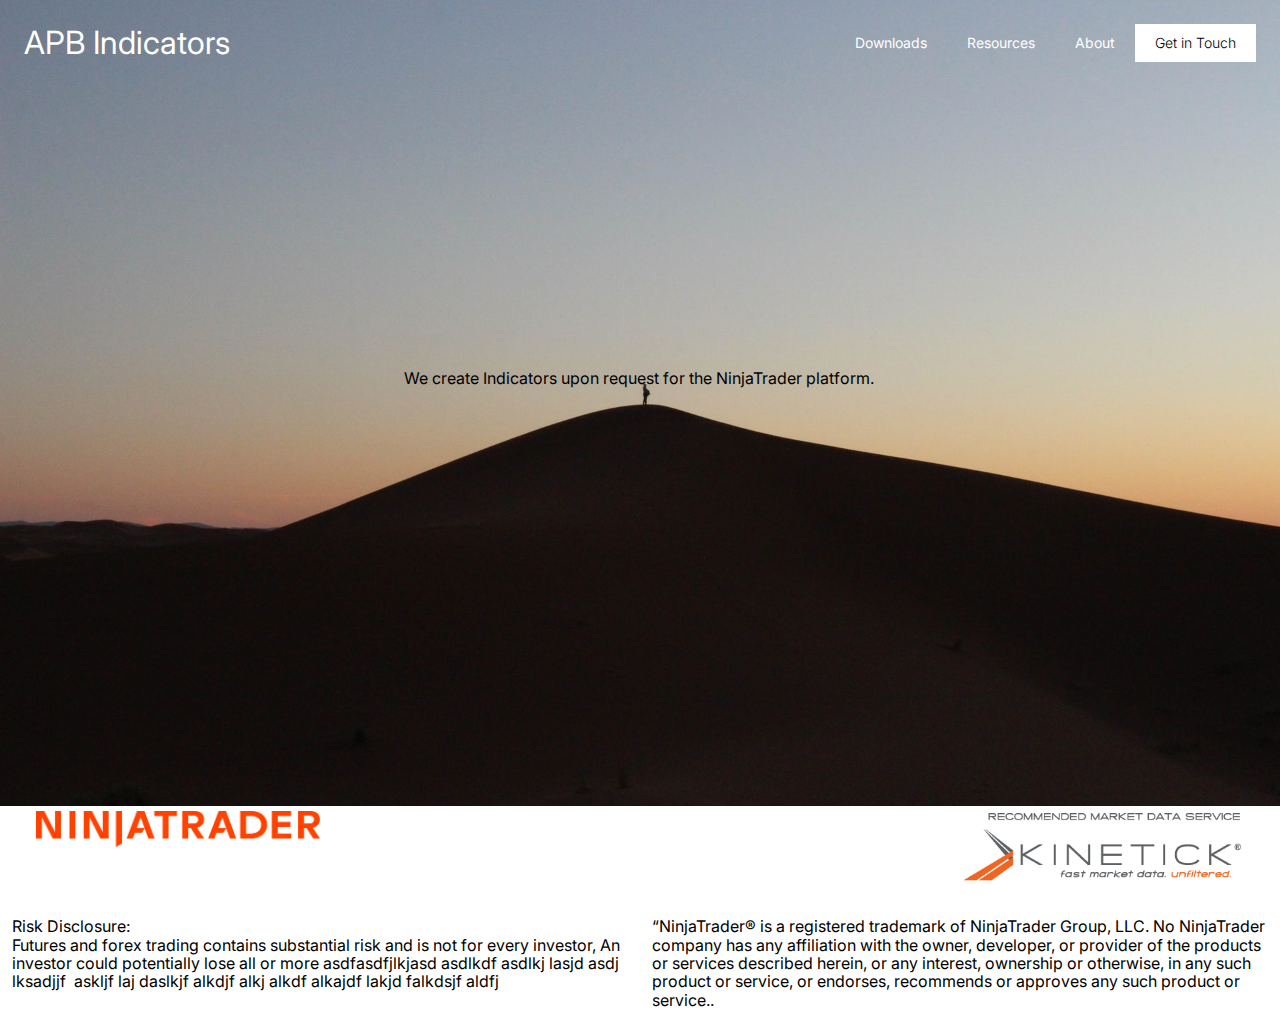
==== commit a7ceb517: "Update about.html" ====
--- a/about.html
+++ b/about.html
@@ -26,7 +26,6 @@
   </div>
   <div class="container hero-section">
     <div class="container hero-content-region">
-      <h1 class="hero-heading">Indicators for NinjaTrader</h1>
       <p class="paragraph"><span class="paragraph-text-16">We create Indicators upon </span><span class="paragraph-text-17">request for the NinjaTrader platform.</span></p>
     </div>
   </div>
